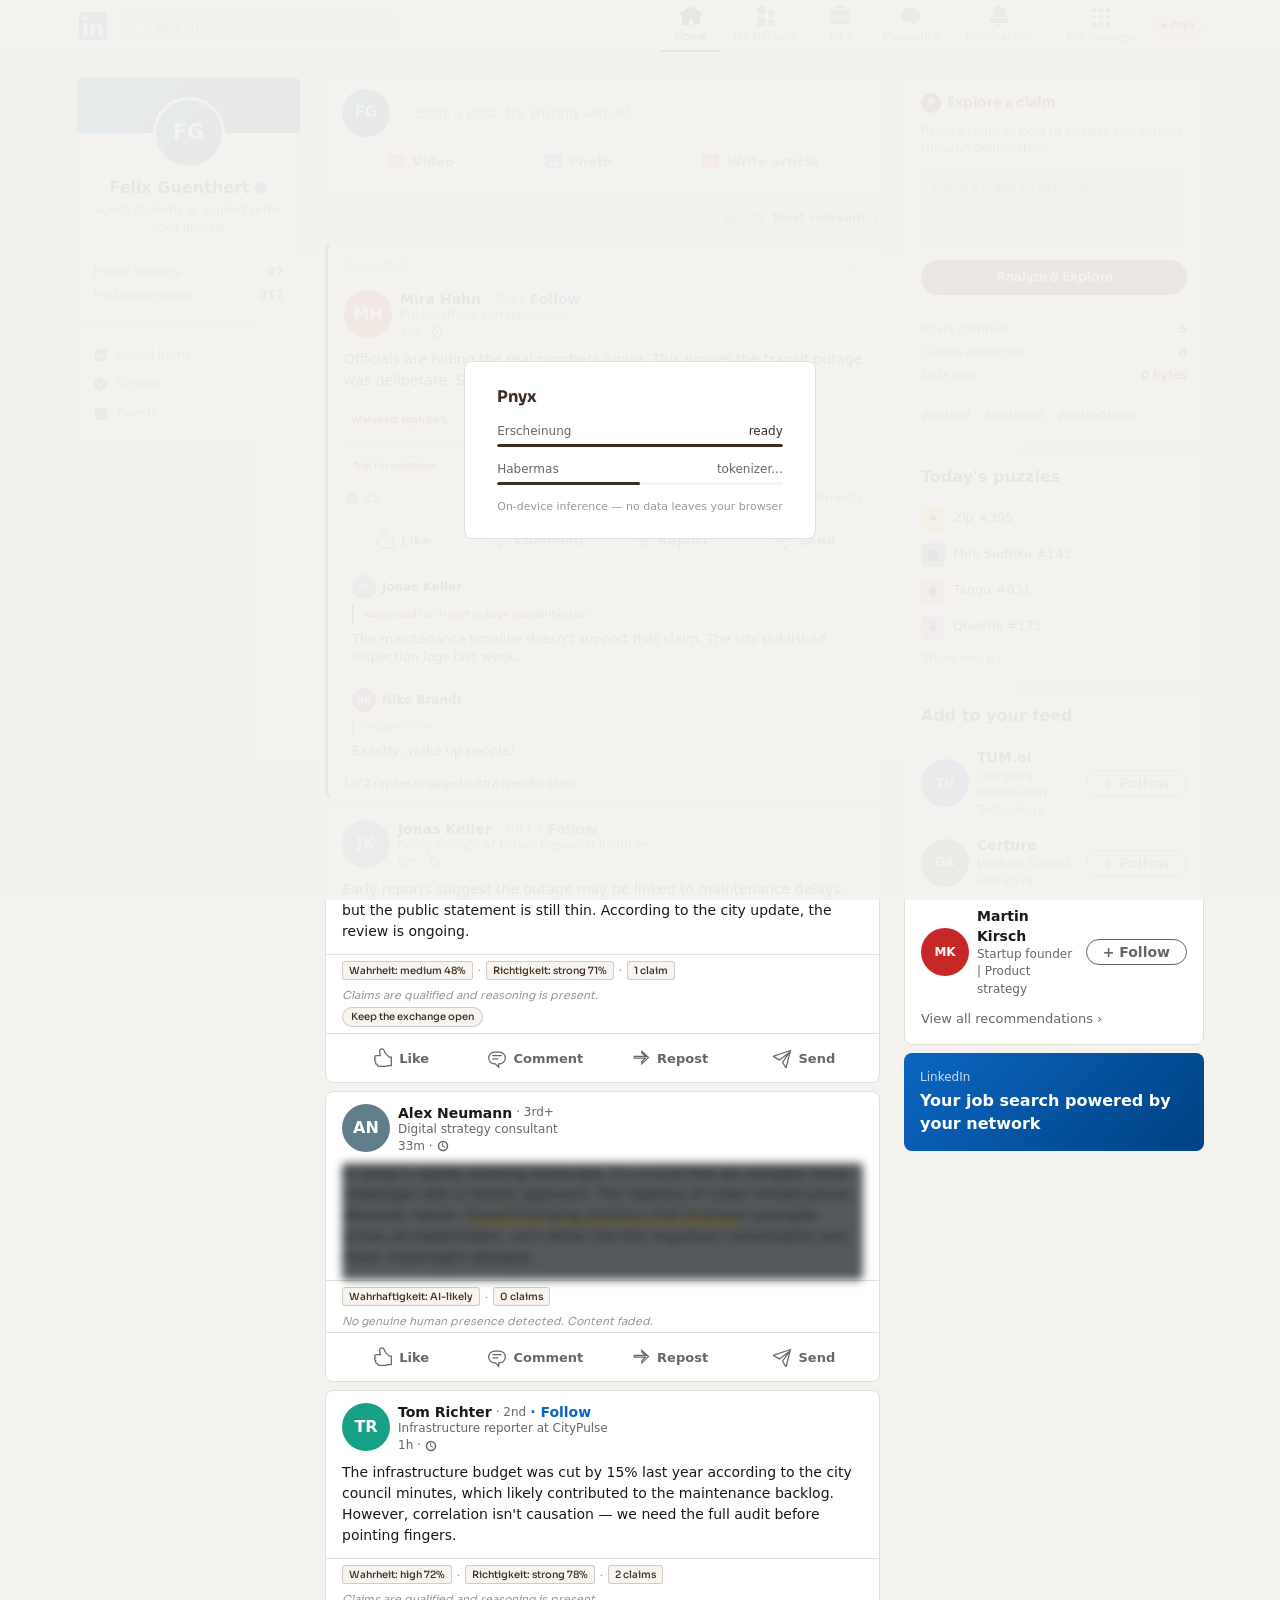
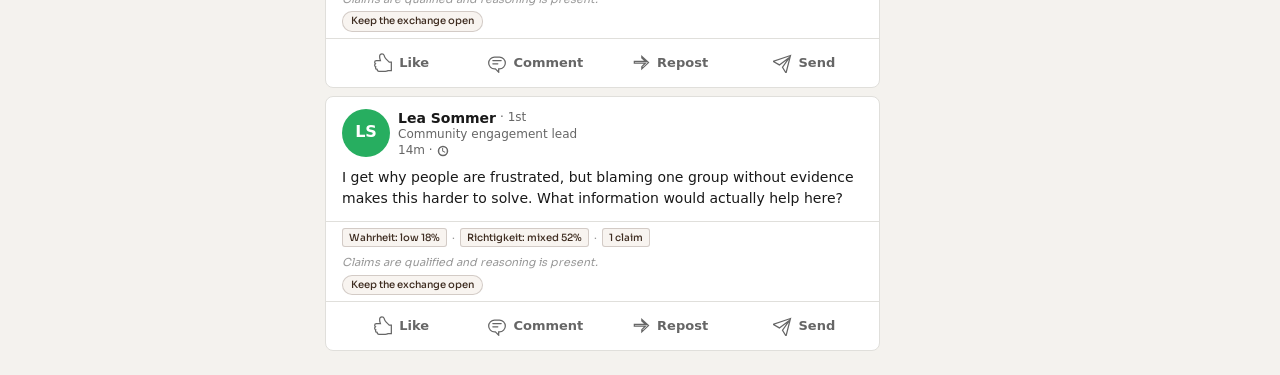
==== pitch/demo.html @ 377ebf53 "On-device listening infrastructure for public discourse Two fine-tuned DeBERTa models (discourse leg" ====
<!DOCTYPE html>
<html lang="en">
<head>
<meta charset="UTF-8">
<meta name="viewport" content="width=device-width, initial-scale=1.0">
<title>Pnyx Demo</title>
<link rel="icon" type="image/svg+xml" href="../favicon.svg">
<link rel="preconnect" href="https://fonts.googleapis.com">
<link href="https://fonts.googleapis.com/css2?family=Sora:wght@400;500;600;700&display=swap" rel="stylesheet">
<style>
  * { box-sizing: border-box; margin: 0; padding: 0; }
  :root {
    /* LinkedIn light mode */
    --li-bg: #F4F2EE;
    --li-surface: #FFFFFF;
    --li-surface-raised: #F5F5F5;
    --li-border: #E0DFDB;
    --li-text: #191919;
    --li-text-secondary: #666666;
    --li-text-tertiary: #999999;
    --li-hover: #F5F5F5;
    --li-blue: #0A66C2;
    --li-blue-bg: #0A66C2;
    --li-green: #44712E;

    /* Pnyx identity */
    --pnyx-primary: #3E2C20;
    --pnyx-primary-deep: #2E1F15;
    --pnyx-primary-mid: #6B5442;
    --pnyx-primary-light: #8B7355;
    --pnyx-surface: #F8F4F0;
    --pnyx-attention: #7C5E10;
    --pnyx-attention-light: #FFFBEB;
    --pnyx-border: rgba(0,0,0,0.08);
    --pnyx-shadow: 0 1px 3px rgba(0,0,0,0.06);

    /* Deliberation */
    --pnyx-stance: #3E2C20;
    --pnyx-stance-light: #F8F4F0;
    --pnyx-stance-border: rgba(62,44,32,0.2);
    --pnyx-concession: #7C5E10;
    --pnyx-concession-light: #FFFBEB;
    --pnyx-concession-border: rgba(124,94,16,0.2);
    --pnyx-escalation: #4A5043;
    --pnyx-escalation-light: #F0F4ED;
    --pnyx-escalation-border: rgba(74,80,67,0.2);
  }

  body {
    font-family: -apple-system, system-ui, BlinkMacSystemFont, 'Segoe UI', Roboto, sans-serif;
    background: var(--li-bg);
    color: var(--li-text);
    min-height: 100vh;
    font-size: 14px;
    line-height: 1.42;
  }

  /* ─── Loading ─── */
  .loading-overlay {
    position: fixed; inset: 0; background: rgba(244,242,238,0.95);
    display: flex; align-items: center; justify-content: center;
    z-index: 2000; transition: opacity 0.5s;
  }
  .loading-overlay.hidden { opacity: 0; pointer-events: none; }
  .loading-box {
    background: var(--li-surface); border: 1px solid var(--li-border);
    border-radius: 8px; padding: 24px 32px; min-width: 320px;
    display: flex; flex-direction: column; gap: 14px;
  }
  .loading-box h2 { font-family: 'Sora', sans-serif; font-size: 1rem; font-weight: 700; color: var(--pnyx-primary); }
  .loading-model { display: flex; flex-direction: column; gap: 4px; }
  .loading-model .label { display: flex; justify-content: space-between; font-size: 12px; color: var(--li-text-secondary); }
  .loading-model .label .status { font-weight: 500; }
  .progress-bar { height: 3px; border-radius: 999px; background: var(--li-surface-raised); overflow: hidden; }
  .progress-bar > span { display: block; height: 100%; border-radius: inherit; background: var(--pnyx-primary); transition: width 0.4s ease; }
  .loading-footer { font-size: 11px; color: var(--li-text-tertiary); text-align: center; }

  /* ─── Nav ─── */
  .li-nav {
    background: var(--li-surface); border-bottom: 1px solid var(--li-border);
    padding: 0 24px; height: 52px;
    display: flex; align-items: center; justify-content: center;
    position: sticky; top: 0; z-index: 100;
  }
  .li-nav-inner {
    width: 100%; max-width: 1128px;
    display: flex; align-items: center; gap: 8px;
  }
  .li-logo { display: flex; align-items: center; text-decoration: none; }
  .li-logo svg { width: 34px; height: 34px; fill: var(--li-blue); }
  .li-search {
    flex: 0 1 280px; height: 34px; border-radius: 4px; border: none;
    background: var(--li-surface-raised); padding: 0 12px 0 36px;
    font: inherit; font-size: 13px; color: var(--li-text);
    background-image: url("data:image/svg+xml,%3Csvg xmlns='http://www.w3.org/2000/svg' width='14' height='14' fill='rgba(255,255,255,0.6)' viewBox='0 0 16 16'%3E%3Cpath d='M11.742 10.344a6.5 6.5 0 10-1.397 1.398h-.001l3.85 3.85a1 1 0 001.415-1.414l-3.85-3.85zm-5.242.156a5 5 0 110-10 5 5 0 010 10z'/%3E%3C/svg%3E");
    background-repeat: no-repeat; background-position: 12px center;
  }
  .li-search::placeholder { color: var(--li-text-secondary); }
  .li-nav-links {
    display: flex; align-items: center; gap: 0; margin-left: auto;
  }
  .li-nav-link {
    display: flex; flex-direction: column; align-items: center; gap: 1px;
    padding: 0 12px; height: 52px; justify-content: center;
    font-size: 11px; color: var(--li-text-secondary);
    text-decoration: none; border-bottom: 2px solid transparent;
    min-width: 60px; transition: color 0.15s;
  }
  .li-nav-link:hover { color: var(--li-text); }
  .li-nav-link.active { color: var(--li-text); border-bottom-color: var(--li-text); }
  .li-nav-link svg { width: 24px; height: 24px; fill: currentColor; }
  .li-nav-sep {
    width: 1px; height: 40px; background: var(--li-border); margin: 0 4px; flex-shrink: 0;
  }
  .li-nav-extra {
    display: flex; flex-direction: column; align-items: center; gap: 1px;
    padding: 0 12px; height: 52px; justify-content: center;
    font-size: 11px; color: var(--li-text-secondary); text-decoration: none;
  }
  .li-nav-badge {
    display: flex; align-items: center; gap: 4px;
    font-family: 'Sora', sans-serif;
    font-size: 10px; font-weight: 600; color: var(--pnyx-primary);
    background: var(--pnyx-surface); padding: 3px 8px; border-radius: 10px;
    margin-left: 4px; border: 1px solid var(--pnyx-stance-border);
  }
  .li-nav-badge .dot { width: 5px; height: 5px; border-radius: 50%; background: var(--pnyx-primary); }

  /* ─── Layout ─── */
  .li-shell {
    width: 100%; max-width: 1128px; margin: 0 auto; padding: 24px 0;
    display: grid; grid-template-columns: 225px minmax(0, 1fr) 300px;
    gap: 24px; align-items: start;
  }

  /* ─── Left sidebar ─── */
  .li-sidebar { position: sticky; top: 76px; display: flex; flex-direction: column; gap: 8px; }
  .li-card {
    background: var(--li-surface); border: 1px solid var(--li-border);
    border-radius: 8px; overflow: hidden;
  }
  .li-profile-card { text-align: center; }
  .li-profile-banner {
    height: 56px;
    background: linear-gradient(135deg, #0a66c2 0%, #004182 100%);
  }
  .li-avatar {
    width: 72px; height: 72px; border-radius: 50%;
    border: 3px solid var(--li-surface); margin: -36px auto 8px;
    display: flex; align-items: center; justify-content: center;
    font-size: 1.3rem; font-weight: 600; color: white;
    background: linear-gradient(135deg, #0a66c2, #004182);
  }
  .li-profile-name {
    font-size: 16px; font-weight: 600; padding: 0 16px;
    display: flex; align-items: center; justify-content: center; gap: 4px;
  }
  .li-profile-title { font-size: 12px; color: var(--li-text-secondary); padding: 2px 16px 12px; }
  .li-profile-stats { padding: 12px 16px; border-top: 1px solid var(--li-border); }
  .li-profile-stat {
    display: flex; justify-content: space-between; padding: 3px 0;
    font-size: 12px; color: var(--li-text-secondary); cursor: pointer;
  }
  .li-profile-stat:hover { color: var(--li-text); }
  .li-profile-stat .val { font-weight: 600; color: var(--li-blue); }
  .li-sidebar-links {
    background: var(--li-surface); border: 1px solid var(--li-border);
    border-radius: 8px; padding: 12px 16px;
  }
  .li-sidebar-link {
    display: flex; align-items: center; gap: 8px;
    padding: 6px 0; font-size: 12px; color: var(--li-text-secondary);
    text-decoration: none; font-weight: 500;
  }
  .li-sidebar-link:hover { color: var(--li-text); }
  .li-sidebar-link svg { width: 16px; height: 16px; fill: currentColor; flex-shrink: 0; }

  /* ─── Feed ─── */
  .li-feed { display: flex; flex-direction: column; gap: 8px; }
  .li-feed-sort {
    display: flex; align-items: center; gap: 8px; padding: 8px 0;
    font-size: 12px; color: var(--li-text-secondary);
  }
  .li-feed-sort::before {
    content: ''; flex: 1; height: 1px; background: var(--li-border);
  }
  .li-feed-sort span { white-space: nowrap; }

  /* Start a post */
  .li-start-post {
    background: var(--li-surface); border: 1px solid var(--li-border);
    border-radius: 8px; padding: 12px 16px;
  }
  .li-start-row { display: flex; align-items: center; gap: 8px; }
  .li-start-avatar {
    width: 48px; height: 48px; border-radius: 50%; flex-shrink: 0;
    display: flex; align-items: center; justify-content: center;
    font-weight: 600; font-size: 0.95rem; color: white;
    background: linear-gradient(135deg, #0a66c2, #004182);
  }
  .li-start-input {
    flex: 1; height: 48px; border-radius: 24px; border: 1px solid var(--li-border);
    padding: 0 16px; font: inherit; font-size: 14px; color: var(--li-text-secondary);
    background: none; cursor: pointer;
  }
  .li-start-input:hover { background: var(--li-hover); }
  .li-start-actions { display: flex; justify-content: space-around; padding-top: 4px; }
  .li-start-action {
    display: flex; align-items: center; gap: 6px; padding: 10px 8px;
    font-size: 13px; font-weight: 600; color: var(--li-text-secondary);
    background: none; border: none; cursor: pointer; border-radius: 4px; font-family: inherit;
  }
  .li-start-action:hover { background: var(--li-hover); }
  .li-start-action svg { width: 20px; height: 20px; }

  /* ─── Post ─── */
  .li-post {
    background: var(--li-surface); border: 1px solid var(--li-border);
    border-radius: 8px; overflow: hidden;
  }
  .li-post[data-risk="high"] { border-left: 3px solid var(--pnyx-primary); }
  .li-post-suggested {
    display: flex; justify-content: space-between; align-items: center;
    padding: 8px 16px 0; font-size: 12px; color: var(--li-text-tertiary);
  }
  .li-post-suggested button {
    background: none; border: none; color: var(--li-text-tertiary);
    cursor: pointer; font-size: 16px; padding: 4px;
  }
  .li-post-body { padding: 12px 16px 0; }
  .li-post-header { display: flex; gap: 8px; margin-bottom: 8px; }
  .li-post-avatar {
    width: 48px; height: 48px; border-radius: 50%; flex-shrink: 0;
    display: flex; align-items: center; justify-content: center;
    font-weight: 600; font-size: 1rem; color: white;
  }
  .li-post-meta { flex: 1; min-width: 0; }
  .li-post-author { font-size: 14px; font-weight: 600; line-height: 1.3; }
  .li-post-author-row { display: flex; align-items: center; gap: 4px; flex-wrap: wrap; }
  .li-post-degree { font-size: 12px; color: var(--li-text-secondary); font-weight: 400; }
  .li-post-follow {
    font-size: 14px; font-weight: 600; color: var(--li-blue);
    background: none; border: none; cursor: pointer; font-family: inherit; padding: 0;
  }
  .li-post-follow:hover { text-decoration: underline; }
  .li-post-headline { font-size: 12px; color: var(--li-text-secondary); line-height: 1.3; white-space: nowrap; overflow: hidden; text-overflow: ellipsis; }
  .li-post-time { font-size: 12px; color: var(--li-text-secondary); display: flex; align-items: center; gap: 4px; }
  .li-post-time svg { fill: currentColor; }
  .li-post-text { font-size: 14px; line-height: 1.5; padding-bottom: 12px; }

  /* Engagement counts */
  .li-engagement {
    display: flex; justify-content: space-between; padding: 8px 16px;
    font-size: 12px; color: var(--li-text-secondary);
  }
  .li-engagement-left { display: flex; align-items: center; gap: 4px; }

  /* Reactions bar */
  .li-post-reactions {
    display: flex; justify-content: space-around; padding: 4px 8px;
    border-top: 1px solid var(--li-border);
  }
  .li-reaction-btn {
    display: flex; align-items: center; gap: 6px;
    padding: 10px 8px; font-size: 13px; color: var(--li-text-secondary);
    font-weight: 600; background: none; border: none;
    cursor: pointer; border-radius: 4px; font-family: inherit;
    flex: 1; justify-content: center;
  }
  .li-reaction-btn:hover { background: var(--li-hover); color: var(--li-text); }
  .li-reaction-btn svg { width: 20px; height: 20px; fill: none; stroke: currentColor; stroke-width: 2; pointer-events: none; }

  /* ─── Pnyx badge row ─── */
  .pnyx-badge-row {
    display: flex; align-items: center; gap: 5px; flex-wrap: wrap;
    padding: 6px 16px; border-top: 1px solid var(--li-border);
    font-size: 11px; color: var(--li-text-secondary); cursor: pointer;
    font-family: 'Sora', sans-serif;
  }
  .pnyx-badge-row:hover { background: var(--li-hover); }
  .pnyx-tag {
    display: inline-flex; align-items: center; gap: 3px;
    padding: 2px 6px; border-radius: 3px;
    font-weight: 500; font-size: 10px; line-height: 1.3;
    background: var(--pnyx-surface); color: var(--pnyx-primary);
    border: 1px solid var(--pnyx-stance-border);
  }
  .pnyx-dot { color: var(--li-text-tertiary); }

  /* Claims expansion */
  .pnyx-claims-expanded {
    display: none; padding: 8px 16px 10px;
    font-size: 12px; color: var(--li-text-secondary); line-height: 1.5;
    border-top: 1px dashed var(--li-border);
    font-family: 'Sora', sans-serif;
  }
  .pnyx-claims-expanded.open { display: block; }
  .pnyx-claims-expanded ul { margin: 4px 0 4px 16px; padding: 0; }
  .pnyx-claims-expanded li { margin-bottom: 4px; }
  .pnyx-claim-risk {
    font-size: 10px; font-weight: 500; padding: 1px 5px;
    border-radius: 3px; margin-left: 4px;
    background: var(--pnyx-surface); color: var(--pnyx-primary);
  }
  .pnyx-explore-link {
    font-size: 10px; color: var(--pnyx-attention);
    text-decoration: none; margin-left: 6px; font-weight: 600; cursor: pointer;
  }
  .pnyx-explore-link:hover { text-decoration: underline; }

  /* Explanation + CTA */
  .pnyx-explain {
    padding: 2px 16px 4px; font-size: 11px; color: var(--li-text-tertiary);
    line-height: 1.3; font-style: italic; font-family: 'Sora', sans-serif;
  }
  .pnyx-cta {
    display: inline-block; margin: 0 16px 6px;
    padding: 2px 8px; border-radius: 10px;
    font-size: 10px; font-weight: 500; font-family: 'Sora', sans-serif;
    background: var(--pnyx-surface); color: var(--pnyx-primary);
    border: 1px solid var(--pnyx-stance-border);
  }

  /* ─── PAUSE overlay ─── */
  .pnyx-pause-overlay {
    background: var(--pnyx-attention-light); padding: 8px 16px 12px;
    border-top: 1px solid var(--li-border);
    animation: pauseSlideDown 200ms ease-out;
    font-family: 'Sora', sans-serif;
  }
  @keyframes pauseSlideDown { from { opacity: 0; transform: translateY(-8px); } to { opacity: 1; transform: translateY(0); } }
  .pnyx-pause-card {
    background: var(--li-surface); border: 1px solid var(--pnyx-concession-border);
    border-radius: 8px; padding: 12px 16px;
  }
  .pnyx-pause-header { font-size: 14px; font-weight: 600; color: var(--pnyx-attention); margin-bottom: 2px; }
  .pnyx-pause-subtitle { font-size: 12px; color: var(--li-text-secondary); margin-bottom: 8px; }
  .pnyx-pause-claims { display: flex; flex-direction: column; gap: 6px; margin-bottom: 10px; }
  .pnyx-pause-claim {
    display: flex; align-items: flex-start; gap: 6px;
    font-size: 13px; color: var(--li-text); cursor: pointer;
    padding: 4px 6px; border-radius: 4px;
  }
  .pnyx-pause-claim:hover { background: var(--li-hover); }
  .pnyx-pause-claim input[type="checkbox"] { margin-top: 3px; accent-color: var(--pnyx-primary); }
  .pnyx-pause-prompt { font-size: 12px; color: var(--li-text-secondary); font-style: italic; margin-bottom: 8px; }
  .pnyx-pause-actions { display: flex; align-items: center; gap: 12px; }
  .pnyx-pause-continue {
    border: none; border-radius: 20px; background: var(--pnyx-attention); color: #000;
    font-family: 'Sora', sans-serif; font-size: 13px; font-weight: 600;
    padding: 6px 16px; cursor: pointer;
  }
  .pnyx-pause-continue:disabled { opacity: 0.4; cursor: not-allowed; }
  .pnyx-pause-continue:not(:disabled):hover { filter: brightness(1.1); }
  .pnyx-pause-skip { font-size: 12px; color: var(--li-text-tertiary); text-decoration: none; cursor: pointer; }

  /* Reply area */
  .pnyx-reply-area {
    background: var(--li-surface); border: 1px solid var(--li-border);
    border-top: none; border-radius: 0 0 8px 8px;
    padding: 10px 16px 12px; margin-top: -8px;
  }
  .pnyx-reply-textarea {
    width: 100%; min-height: 56px; border: 1px solid var(--li-border);
    border-radius: 8px; padding: 8px 10px; font: inherit; font-size: 13px;
    resize: vertical; background: var(--li-surface-raised); color: var(--li-text);
  }
  .pnyx-reply-textarea:focus { outline: 1px solid var(--pnyx-primary); border-color: var(--pnyx-primary); }
  .pnyx-reply-actions { display: flex; align-items: center; gap: 8px; margin-top: 6px; }
  .pnyx-reply-submit {
    border: none; border-radius: 20px; background: var(--li-blue-bg); color: white;
    font: inherit; font-size: 13px; font-weight: 600;
    padding: 5px 14px; cursor: pointer; margin-left: auto;
  }

  /* Reply tags */
  .pnyx-reply-tag {
    display: inline-block; font-size: 10px; color: var(--pnyx-primary);
    background: var(--pnyx-surface); border-left: 2px solid var(--pnyx-primary);
    padding: 2px 8px; margin-bottom: 4px; border-radius: 0 4px 4px 0;
    font-family: 'Sora', sans-serif;
  }
  .pnyx-reply-tag.skipped { border-left-color: var(--li-text-tertiary); color: var(--li-text-tertiary); }

  /* Pre-scripted replies */
  .pnyx-reply { padding: 10px 16px 10px 24px; border-top: 1px solid var(--li-border); }
  .pnyx-reply-header { display: flex; align-items: center; gap: 6px; margin-bottom: 4px; }
  .pnyx-reply-avatar {
    width: 24px; height: 24px; border-radius: 50%;
    display: flex; align-items: center; justify-content: center;
    font-size: 9px; font-weight: 600; color: white;
  }
  .pnyx-reply-author { font-size: 12px; font-weight: 600; }
  .pnyx-reply-text { font-size: 13px; line-height: 1.45; color: var(--li-text); margin-top: 2px; }
  .pnyx-listening-indicator {
    padding: 4px 16px 6px; font-size: 11px;
    color: var(--pnyx-primary); font-weight: 500;
    border-top: 1px dotted var(--li-border);
    font-family: 'Sora', sans-serif;
  }

  /* AI blur (Erscheinung) */
  .li-post.ai-blurred .li-post-text {
    filter: blur(4px); user-select: none; transition: filter 0.3s;
    cursor: pointer; position: relative;
  }
  .li-post.ai-blurred .li-post-text:hover { filter: blur(2px); }
  .li-post.ai-blurred .li-post-text::after {
    content: 'Erscheinung \2014 no human presence detected';
    position: absolute; inset: 0;
    display: flex; align-items: center; justify-content: center;
    font-size: 12px; font-weight: 500; color: var(--pnyx-attention);
    font-family: 'Sora', sans-serif;
    filter: none; background: rgba(29,34,38,0.75);
    border-radius: 4px; cursor: pointer;
  }
  .li-post.ai-revealed .li-post-text { filter: none; cursor: default; }
  .li-post.ai-revealed .li-post-text::after { display: none; }

  /* ─── Right sidebar ─── */
  .li-right { position: sticky; top: 76px; display: flex; flex-direction: column; gap: 8px; }
  .li-right-card {
    background: var(--li-surface); border: 1px solid var(--li-border);
    border-radius: 8px; padding: 12px 16px;
  }
  .li-right-card h3 { font-size: 16px; font-weight: 600; margin-bottom: 12px; }
  .li-puzzle-row {
    display: flex; align-items: center; justify-content: space-between;
    padding: 6px 0; font-size: 13px;
  }
  .li-puzzle-row .name { display: flex; align-items: center; gap: 8px; }
  .li-puzzle-icon { width: 24px; height: 24px; border-radius: 4px; display: flex; align-items: center; justify-content: center; font-size: 14px; }
  .li-puzzle-row .arrow { color: var(--li-text-tertiary); }
  .li-suggestion {
    display: flex; align-items: center; gap: 8px; padding: 8px 0;
    border-top: 1px solid var(--li-border);
  }
  .li-suggestion:first-of-type { border-top: none; }
  .li-suggestion-avatar {
    width: 48px; height: 48px; border-radius: 50%;
    display: flex; align-items: center; justify-content: center;
    font-size: 12px; font-weight: 700; color: white; flex-shrink: 0;
  }
  .li-suggestion-info { flex: 1; min-width: 0; }
  .li-suggestion-name { font-size: 14px; font-weight: 600; }
  .li-suggestion-desc { font-size: 12px; color: var(--li-text-secondary); }
  .li-follow-btn {
    border: 1px solid var(--li-text-secondary); border-radius: 16px;
    padding: 4px 16px; font-size: 14px; font-weight: 600;
    color: var(--li-text-secondary); background: none; cursor: pointer; font-family: inherit;
    white-space: nowrap;
  }
  .li-follow-btn:hover { border-color: var(--li-text); color: var(--li-text); background: var(--li-hover); }
  .li-show-more {
    display: block; font-size: 13px; color: var(--li-text-secondary);
    text-decoration: none; padding: 4px 0; font-weight: 500;
  }
  .li-promo-card {
    background: linear-gradient(135deg, #0a66c2, #004182); color: white;
    border: none; border-radius: 8px; padding: 16px;
  }
  .li-promo-card .sub { font-size: 12px; opacity: 0.8; }
  .li-promo-card .title { font-size: 16px; font-weight: 600; margin-top: 4px; }

  /* Pnyx panel */
  .pnyx-panel {
    background: var(--li-surface); border: 1px solid var(--li-border);
    border-radius: 8px; padding: 16px;
    font-family: 'Sora', sans-serif;
  }
  .pnyx-panel h3 {
    font-size: 14px; font-weight: 700; color: var(--pnyx-primary);
    display: flex; align-items: center; gap: 6px; margin-bottom: 10px;
  }
  .pnyx-panel h3 .pnyx-icon {
    width: 20px; height: 20px; border-radius: 50%;
    background: var(--pnyx-primary); display: flex; align-items: center; justify-content: center;
    font-size: 10px; color: var(--pnyx-surface); font-weight: 800;
  }
  .pnyx-panel .subtitle { font-size: 12px; color: var(--li-text-secondary); line-height: 1.4; margin-bottom: 10px; }
  .pnyx-panel textarea {
    width: 100%; min-height: 80px; resize: vertical;
    border-radius: 8px; border: 1px solid var(--li-border);
    background: var(--li-surface-raised); color: var(--li-text);
    padding: 10px; font: inherit; font-size: 13px; line-height: 1.4;
  }
  .pnyx-panel textarea:focus { outline: 1px solid var(--pnyx-primary); border-color: var(--pnyx-primary); }
  .pnyx-panel button.pnyx-analyze-btn {
    width: 100%; margin-top: 8px;
    border: none; border-radius: 20px;
    background: var(--pnyx-primary); color: white;
    font: inherit; font-size: 13px; font-weight: 600;
    padding: 8px 16px; cursor: pointer;
  }
  .pnyx-panel button.pnyx-analyze-btn:hover { background: var(--pnyx-primary-deep); }
  .pnyx-panel-divider { height: 1px; background: var(--li-border); margin: 12px 0; }
  .pnyx-panel-stats { display: flex; flex-direction: column; gap: 6px; }
  .pnyx-panel-stat {
    display: flex; justify-content: space-between;
    font-size: 12px; color: var(--li-text-secondary);
  }
  .pnyx-panel-stat .val { font-weight: 600; color: var(--pnyx-primary); }
  .pnyx-panel-terms {
    display: flex; flex-wrap: wrap; gap: 4px; margin-top: 8px;
  }
  .pnyx-panel-term {
    font-size: 11px; color: var(--pnyx-primary-mid);
    text-decoration: none; border-bottom: 1px dotted var(--pnyx-primary-mid);
    cursor: pointer;
  }
  .pnyx-panel-term:hover { color: var(--pnyx-primary); }

  /* ─── Explore overlay ─── */
  .explore-overlay {
    position: fixed; inset: 0; background: var(--li-bg);
    z-index: 1500; overflow-y: auto; display: none;
    animation: fadeIn 0.3s ease;
  }
  .explore-overlay.active { display: block; }
  @keyframes fadeIn { from { opacity: 0; } to { opacity: 1; } }
  .explore-header {
    background: var(--li-surface); border-bottom: 1px solid var(--li-border);
    padding: 12px 24px; position: sticky; top: 0; z-index: 101;
  }
  .explore-header-inner { max-width: 700px; margin: 0 auto; display: flex; align-items: center; justify-content: space-between; }
  .explore-logo { font-family: 'Sora', sans-serif; font-size: 18px; font-weight: 700; color: var(--pnyx-primary); }
  .explore-logo-sub { font-weight: 400; color: var(--pnyx-primary-mid); margin-left: 4px; }
  .explore-back {
    background: none; border: 1px solid var(--li-border);
    border-radius: 16px; padding: 6px 16px; font-size: 13px;
    color: var(--li-text-secondary); cursor: pointer; font-family: inherit;
  }
  .explore-back:hover { background: var(--li-hover); }
  .explore-content { max-width: 700px; margin: 24px auto; padding: 0 24px; }
  .explore-opening {
    background: var(--li-surface); border: 1px solid var(--li-border);
    border-radius: 12px; padding: 48px 32px; text-align: center;
  }
  .explore-opening-claim { font-family: 'Sora', sans-serif; font-size: 18px; font-weight: 500; margin-bottom: 8px; line-height: 1.4; }
  .explore-opening-risk {
    display: inline-block; font-size: 11px; font-weight: 500;
    padding: 2px 10px; border-radius: 10px; margin-bottom: 24px;
    background: var(--pnyx-surface); color: var(--pnyx-primary);
    border: 1px solid var(--pnyx-stance-border);
  }
  .explore-opening-desc { font-size: 14px; color: var(--li-text-secondary); margin-bottom: 24px; max-width: 500px; margin-left: auto; margin-right: auto; }
  .explore-begin-btn {
    font-family: 'Sora', sans-serif;
    background: var(--pnyx-primary); color: #FFFFFF; border: none;
    border-radius: 20px; padding: 12px 32px; font-size: 15px;
    font-weight: 600; cursor: pointer;
  }
  .explore-begin-btn:hover { filter: brightness(1.1); }
  .explore-begin-btn:disabled { opacity: 0.5; cursor: not-allowed; }
  .explore-beat {
    background: var(--li-surface); border: 1px solid var(--li-border);
    border-radius: 8px; padding: 24px; margin-bottom: 16px;
    animation: slideUp 0.4s ease;
  }
  @keyframes slideUp { from { opacity: 0; transform: translateY(12px); } to { opacity: 1; transform: translateY(0); } }
  @keyframes dotBounce { 0%, 80%, 100% { transform: scale(0.6); opacity: 0.4; } 40% { transform: scale(1); opacity: 1; } }
  .explore-beat-label {
    font-family: 'Sora', sans-serif;
    font-size: 11px; font-weight: 600; color: var(--li-text-tertiary);
    text-transform: uppercase; letter-spacing: 0.5px; margin-bottom: 8px;
  }
  .explore-beat-situation { font-size: 15px; line-height: 1.6; margin-bottom: 20px; }
  .explore-options { display: flex; flex-direction: column; gap: 10px; }
  .explore-option {
    border: 1px solid var(--li-border); border-radius: 8px;
    padding: 14px 16px; cursor: pointer;
    transition: border-color 0.2s, background 0.2s;
    text-align: left; background: var(--li-surface);
    font-family: inherit; font-size: 14px; line-height: 1.4; color: var(--li-text);
  }
  .explore-option:hover { background: var(--li-hover); }
  .explore-option-type {
    display: inline-block; font-family: 'Sora', sans-serif;
    font-size: 10px; font-weight: 600; text-transform: uppercase;
    letter-spacing: 0.5px; padding: 1px 8px; border-radius: 8px; margin-bottom: 6px;
  }
  .explore-option-text { display: block; }
  .option-stance { border-color: var(--pnyx-stance-border); }
  .option-stance:hover { background: var(--pnyx-stance-light); }
  .option-stance .explore-option-type { background: var(--pnyx-stance-light); color: var(--pnyx-stance); }
  .option-concession { border-color: var(--pnyx-concession-border); }
  .option-concession:hover { background: var(--pnyx-concession-light); }
  .option-concession .explore-option-type { background: var(--pnyx-concession-light); color: var(--pnyx-concession); }
  .option-escalation { border-color: var(--pnyx-escalation-border); }
  .option-escalation:hover { background: var(--pnyx-escalation-light); }
  .option-escalation .explore-option-type { background: var(--pnyx-escalation-light); color: var(--pnyx-escalation); }
  .explore-option.chosen { opacity: 0.7; cursor: default; position: relative; }
  .explore-option.chosen::after { content: 'Chosen'; position: absolute; top: 8px; right: 12px; font-size: 11px; font-weight: 600; color: var(--li-text-secondary); }
  .explore-option.not-chosen { opacity: 0.3; cursor: default; pointer-events: none; }
  .explore-summary {
    background: var(--li-surface); border: 1px solid var(--li-border);
    border-radius: 8px; padding: 32px; animation: slideUp 0.4s ease;
  }
  .explore-summary-title { font-family: 'Sora', sans-serif; font-size: 18px; font-weight: 600; margin-bottom: 20px; }
  .explore-summary-claim { font-size: 15px; font-style: italic; color: var(--li-text-secondary); margin-bottom: 20px; padding: 12px 16px; background: var(--li-hover); border-radius: 6px; }
  .explore-summary-section { margin-bottom: 20px; }
  .explore-summary-section h3 { font-family: 'Sora', sans-serif; font-size: 12px; font-weight: 600; color: var(--li-text-tertiary); text-transform: uppercase; letter-spacing: 0.5px; margin-bottom: 8px; }
  .explore-chain-entry { display: flex; align-items: center; gap: 8px; font-size: 13px; padding: 6px 12px; background: var(--li-hover); border-radius: 6px; margin-bottom: 6px; }
  .explore-chain-badge { font-family: 'Sora', sans-serif; font-size: 10px; font-weight: 600; text-transform: uppercase; padding: 1px 6px; border-radius: 6px; flex-shrink: 0; }
  .badge-stance { background: var(--pnyx-stance-light); color: var(--pnyx-stance); }
  .badge-concession { background: var(--pnyx-concession-light); color: var(--pnyx-concession); }
  .badge-escalation { background: var(--pnyx-escalation-light); color: var(--pnyx-escalation); }

  @media (max-width: 1100px) { .li-shell { grid-template-columns: minmax(0, 1fr) 300px; } .li-sidebar { display: none; } }
  @media (max-width: 768px) { .li-shell { grid-template-columns: 1fr; padding: 12px; } .li-right { position: static; } }
</style>
</head>
<body>

<!-- ═══ LOADING ═══ -->
<div class="loading-overlay" id="loading-overlay">
  <div class="loading-box">
    <h2>Pnyx</h2>
    <div class="loading-model">
      <div class="label"><span>Erscheinung</span><span class="status" id="load-ersch-status">loading</span></div>
      <div class="progress-bar"><span id="load-ersch-bar" style="width:0%"></span></div>
    </div>
    <div class="loading-model">
      <div class="label"><span>Habermas</span><span class="status" id="load-hab-status">loading</span></div>
      <div class="progress-bar"><span id="load-hab-bar" style="width:0%"></span></div>
    </div>
    <div class="loading-footer">On-device inference &mdash; no data leaves your browser</div>
  </div>
</div>

<!-- ═══ NAV ═══ -->
<nav class="li-nav">
  <div class="li-nav-inner">
    <a class="li-logo" href="#"><svg viewBox="0 0 24 24"><path d="M20.5 2h-17A1.5 1.5 0 002 3.5v17A1.5 1.5 0 003.5 22h17a1.5 1.5 0 001.5-1.5v-17A1.5 1.5 0 0020.5 2zM8 19H5v-9h3zM6.5 8.25A1.75 1.75 0 118.3 6.5a1.78 1.78 0 01-1.8 1.75zM19 19h-3v-4.74c0-1.42-.6-1.93-1.38-1.93A1.74 1.74 0 0013 14.19V19h-3v-9h2.9v1.3a3.11 3.11 0 012.7-1.4c1.55 0 3.36.86 3.36 3.66z"/></svg></a>
    <input class="li-search" type="text" placeholder="Search" disabled>
    <div class="li-nav-links">
      <a class="li-nav-link active" href="#"><svg viewBox="0 0 24 24"><path d="M23 9v2h-2v7a3 3 0 01-3 3h-4v-6h-4v6H6a3 3 0 01-3-3v-7H1V9l11-7z"/></svg>Home</a>
      <a class="li-nav-link" href="#"><svg viewBox="0 0 24 24"><path d="M12 16v6H3v-6a3 3 0 013-3h3a3 3 0 013 3zm5.5-3A3.5 3.5 0 1014 9.5a3.5 3.5 0 003.5 3.5zm1 2h-2a2.5 2.5 0 00-2.5 2.5V22h7v-4.5a2.5 2.5 0 00-2.5-2.5zM7.5 2A4.5 4.5 0 1012 6.5 4.49 4.49 0 007.5 2z"/></svg>My Network</a>
      <a class="li-nav-link" href="#"><svg viewBox="0 0 24 24"><path d="M17 6V5a3 3 0 00-3-3h-4a3 3 0 00-3 3v1H2v4a3 3 0 003 3h14a3 3 0 003-3V6zM9 5a1 1 0 011-1h4a1 1 0 011 1v1H9zm10 9a4 4 0 003-1.38V17a3 3 0 01-3 3H5a3 3 0 01-3-3v-4.38A4 4 0 005 14z"/></svg>Jobs</a>
      <a class="li-nav-link" href="#"><svg viewBox="0 0 24 24"><path d="M16 4H8a7 7 0 000 14h4v4l8-8a7 7 0 00-4-10z"/></svg>Messaging</a>
      <a class="li-nav-link" href="#"><svg viewBox="0 0 24 24"><path d="M22 19h-8.28a2 2 0 11-3.44 0H2v-1a4.52 4.52 0 011.17-2.83l1-1.17h15.7l1 1.17A4.42 4.42 0 0122 18zM18.21 7.44A6.27 6.27 0 0012 2a6.27 6.27 0 00-6.21 5.44L5 13h14z"/></svg>Notifications</a>
      <div class="li-nav-sep"></div>
      <a class="li-nav-extra" href="#">
        <svg viewBox="0 0 24 24" width="24" height="24" fill="currentColor" style="width:24px;height:24px"><rect x="3" y="3" width="4" height="4" rx="1"/><rect x="10" y="3" width="4" height="4" rx="1"/><rect x="17" y="3" width="4" height="4" rx="1"/><rect x="3" y="10" width="4" height="4" rx="1"/><rect x="10" y="10" width="4" height="4" rx="1"/><rect x="17" y="10" width="4" height="4" rx="1"/><rect x="3" y="17" width="4" height="4" rx="1"/><rect x="10" y="17" width="4" height="4" rx="1"/><rect x="17" y="17" width="4" height="4" rx="1"/></svg>
        For Business
      </a>
      <div class="li-nav-badge"><span class="dot"></span>Pnyx</div>
    </div>
  </div>
</nav>

<!-- ═══ LAYOUT ═══ -->
<div class="li-shell">

  <!-- Left sidebar -->
  <aside class="li-sidebar">
    <div class="li-card li-profile-card">
      <div class="li-profile-banner"></div>
      <div class="li-avatar">FG</div>
      <div class="li-profile-name">Felix Guenthert <svg width="14" height="14" viewBox="0 0 16 16" fill="var(--li-blue)"><path d="M8 0l2.5 2.5L14 2l-.5 3.5L16 8l-2.5 2.5L14 14l-3.5-.5L8 16l-2.5-2.5L2 14l.5-3.5L0 8l2.5-2.5L2 2l3.5.5z"/><path d="M6.5 10.5l-2-2 1-1L6.5 8.5l3-3 1 1z" fill="#1D2226"/></svg></div>
      <div class="li-profile-title">agent alchemy &amp; applied semi-<br>otics analyst</div>
      <div class="li-profile-stats">
        <div class="li-profile-stat"><span>Profile viewers</span><span class="val">47</span></div>
        <div class="li-profile-stat"><span>Post impressions</span><span class="val">312</span></div>
      </div>
    </div>
    <div class="li-sidebar-links">
      <a class="li-sidebar-link" href="#"><svg viewBox="0 0 24 24"><path d="M19 3H5a2 2 0 00-2 2v14a2 2 0 002 2h14a2 2 0 002-2V5a2 2 0 00-2-2zm-7 14l-5-5 1.41-1.41L12 14.17l6.59-6.59L20 9l-8 8z"/></svg>Saved items</a>
      <a class="li-sidebar-link" href="#"><svg viewBox="0 0 24 24"><path d="M12 2C6.48 2 2 6.48 2 12s4.48 10 10 10 10-4.48 10-10S17.52 2 12 2zm-2 15l-5-5 1.41-1.41L10 14.17l7.59-7.59L19 8l-9 9z"/></svg>Groups</a>
      <a class="li-sidebar-link" href="#"><svg viewBox="0 0 24 24"><path d="M19 4h-1V3a1 1 0 00-2 0v1H8V3a1 1 0 00-2 0v1H5a2 2 0 00-2 2v14a2 2 0 002 2h14a2 2 0 002-2V6a2 2 0 00-2-2z"/></svg>Events</a>
    </div>
  </aside>

  <!-- Feed -->
  <main class="li-feed" id="feed">

    <div class="li-start-post">
      <div class="li-start-row">
        <div class="li-start-avatar">FG</div>
        <input class="li-start-input" type="text" placeholder="Start a post, try writing with AI" disabled>
      </div>
      <div class="li-start-actions">
        <button class="li-start-action"><svg viewBox="0 0 24 24" fill="#E7A33E"><path d="M19 4H5a3 3 0 00-3 3v10a3 3 0 003 3h14a3 3 0 003-3V7a3 3 0 00-3-3zm-9 12V8l6 4z"/></svg>Video</button>
        <button class="li-start-action"><svg viewBox="0 0 24 24" fill="#378FE9"><path d="M19 4H5a3 3 0 00-3 3v10a3 3 0 003 3h14a3 3 0 003-3V7a3 3 0 00-3-3zM5 18l3.5-4.5 2.5 3 3.5-4.5L19 18H5z"/><circle cx="8" cy="10" r="2"/></svg>Photo</button>
        <button class="li-start-action"><svg viewBox="0 0 24 24" fill="#E06847"><path d="M19 4H5a3 3 0 00-3 3v10a3 3 0 003 3h14a3 3 0 003-3V7a3 3 0 00-3-3zM7 8h10v2H7zm0 4h7v2H7z"/></svg>Write article</button>
      </div>
    </div>

    <div class="li-feed-sort"><span>Sort by: <strong>Most relevant</strong> &darr;</span></div>

    <!-- POST 1 -->
    <article class="li-post" data-risk="high" id="post-1">
      <div class="li-post-suggested"><span>Suggested</span><button>&times;</button></div>
      <div class="li-post-body">
        <div class="li-post-header">
          <div class="li-post-avatar" style="background:#c0392b">MH</div>
          <div class="li-post-meta">
            <div class="li-post-author"><span class="li-post-author-row">Mira Hahn <span class="li-post-degree">&middot; 2nd</span> <button class="li-post-follow">&middot; Follow</button></span></div>
            <div class="li-post-headline">Public affairs correspondent</div>
            <div class="li-post-time">2m &middot; <svg width="12" height="12" viewBox="0 0 16 16"><path d="M8 1a7 7 0 107 7 7 7 0 00-7-7zM3 8a5 5 0 1110 0A5 5 0 013 8zm5.15-4h-1.3v4.3l3.73 2.15.65-1.1L8.15 7.5z" fill="currentColor"/></svg></div>
          </div>
        </div>
        <p class="li-post-text">Officials are hiding the real numbers again. This proves the transit outage was deliberate. Share before the post disappears.</p>
      </div>

      <div class="pnyx-badge-row" id="badges-1">
        <span class="pnyx-tag">Wahrheit: high 84%</span>
        <span class="pnyx-dot">&middot;</span>
        <span class="pnyx-tag">Richtigkeit: weak 22%</span>
        <span class="pnyx-dot">&middot;</span>
        <span class="pnyx-tag">2 claims</span>
      </div>
      <div class="pnyx-explain">Validity claims violated: unsupported truth claim without justification.</div>
      <span class="pnyx-cta">Ask for evidence</span>
      <div class="pnyx-claims-expanded" id="claims-1">
        Claims detected:
        <ul>
          <li>"Officials are hiding the real numbers" <span class="pnyx-claim-risk">unsupported</span> <a class="pnyx-explore-link explore-trigger" data-claim="Officials are hiding the real numbers">Explore</a></li>
          <li>"The transit outage was deliberate" <span class="pnyx-claim-risk">unsupported</span> <a class="pnyx-explore-link explore-trigger" data-claim="The transit outage was deliberate">Explore</a></li>
        </ul>
        Argument structure: assertion without evidence
      </div>

      <div id="pause-container-1"></div>

      <div class="li-engagement">
        <span class="li-engagement-left"><svg width="16" height="16" viewBox="0 0 24 24" fill="#378FE9"><circle cx="12" cy="12" r="10"/><path d="M8 14s1.5 2 4 2 4-2 4-2" fill="none" stroke="white" stroke-width="1.5"/><circle cx="9" cy="10" r="1.5" fill="white"/><circle cx="15" cy="10" r="1.5" fill="white"/></svg> 23</span>
        <span>2 comments</span>
      </div>
      <div class="li-post-reactions">
        <button class="li-reaction-btn"><svg viewBox="0 0 24 24"><path d="M19.46 11l-3.91-3.91a7 7 0 01-1.69-2.74l-.49-1.47A2.76 2.76 0 0010.76 1 2.75 2.75 0 008 3.74v1.12a9.19 9.19 0 00.46 2.85L8.89 9H4.12A2.12 2.12 0 002 11.12a2.16 2.16 0 00.92 1.76A2.11 2.11 0 002 14.62a2.14 2.14 0 001.28 2 2 2 0 00-.28 1 2.12 2.12 0 002 2.12v.14A2.12 2.12 0 007.12 22h7.49a8.08 8.08 0 003.58-.84l.31-.16H22V11z" fill="none" stroke="currentColor" stroke-width="1.5"/></svg>Like</button>
        <button class="li-reaction-btn" id="comment-btn-1" onclick="handleCommentClick(event)"><svg viewBox="0 0 24 24"><path d="M7 9h10M7 13h6" stroke="currentColor" stroke-width="1.5" stroke-linecap="round"/><path d="M2 12c0 3.87 3.13 7 7 7h1l4 4v-4h1c3.87 0 7-3.13 7-7s-3.13-7-7-7H9c-3.87 0-7 3.13-7 7z" fill="none" stroke="currentColor" stroke-width="1.5"/></svg>Comment</button>
        <button class="li-reaction-btn"><svg viewBox="0 0 24 24"><path d="M13 4v2l4.39 4H4v2h13.39L13 16.39V19l8-7.5z" fill="none" stroke="currentColor" stroke-width="1.5"/></svg>Repost</button>
        <button class="li-reaction-btn"><svg viewBox="0 0 24 24"><path d="M21 3L0 10l7.66 4.26L20 5l-8.58 12.08L15.64 24z" fill="none" stroke="currentColor" stroke-width="1.5"/></svg>Send</button>
      </div>

      <div id="reply-area-1"></div>
      <div class="pnyx-replies-section" id="replies-1">
        <div class="pnyx-reply">
          <div class="pnyx-reply-header"><div class="pnyx-reply-avatar" style="background:#2980b9">JK</div><div class="pnyx-reply-author">Jonas Keller</div></div>
          <div class="pnyx-reply-tag">responded to: "transit outage was deliberate"</div>
          <div class="pnyx-reply-text">The maintenance timeline doesn't support that claim. The city published inspection logs last week.</div>
        </div>
        <div class="pnyx-reply">
          <div class="pnyx-reply-header"><div class="pnyx-reply-avatar" style="background:#8e44ad">NB</div><div class="pnyx-reply-author">Niko Brandt</div></div>
          <div class="pnyx-reply-tag skipped">skipped claims</div>
          <div class="pnyx-reply-text">Exactly, wake up people!</div>
        </div>
        <div class="pnyx-listening-indicator">1 of 2 replies engaged with a specific claim</div>
      </div>
    </article>

    <!-- POST 2 -->
    <article class="li-post" id="post-2">
      <div class="li-post-body">
        <div class="li-post-header">
          <div class="li-post-avatar" style="background:#2980b9">JK</div>
          <div class="li-post-meta">
            <div class="li-post-author"><span class="li-post-author-row">Jonas Keller <span class="li-post-degree">&middot; 3rd+</span> <button class="li-post-follow">&middot; Follow</button></span></div>
            <div class="li-post-headline">Policy analyst at Urban Research Institute</div>
            <div class="li-post-time">8m &middot; <svg width="12" height="12" viewBox="0 0 16 16"><path d="M8 1a7 7 0 107 7 7 7 0 00-7-7zM3 8a5 5 0 1110 0A5 5 0 013 8zm5.15-4h-1.3v4.3l3.73 2.15.65-1.1L8.15 7.5z" fill="currentColor"/></svg></div>
          </div>
        </div>
        <p class="li-post-text">Early reports suggest the outage may be linked to maintenance delays, but the public statement is still thin. According to the city update, the review is ongoing.</p>
      </div>
      <div class="pnyx-badge-row">
        <span class="pnyx-tag">Wahrheit: medium 48%</span><span class="pnyx-dot">&middot;</span>
        <span class="pnyx-tag">Richtigkeit: strong 71%</span><span class="pnyx-dot">&middot;</span>
        <span class="pnyx-tag">1 claim</span>
      </div>
      <div class="pnyx-explain">Claims are qualified and reasoning is present.</div>
      <span class="pnyx-cta">Keep the exchange open</span>
      <div class="pnyx-claims-expanded" id="claims-2">
        Claims detected:
        <ul><li>"The outage may be linked to maintenance delays" <span class="pnyx-claim-risk">unverified</span> <a class="pnyx-explore-link explore-trigger" data-claim="The outage may be linked to maintenance delays">Explore</a></li></ul>
        Argument structure: partial reasoning with qualification
      </div>
      <div class="li-post-reactions">
        <button class="li-reaction-btn"><svg viewBox="0 0 24 24"><path d="M19.46 11l-3.91-3.91a7 7 0 01-1.69-2.74l-.49-1.47A2.76 2.76 0 0010.76 1 2.75 2.75 0 008 3.74v1.12a9.19 9.19 0 00.46 2.85L8.89 9H4.12A2.12 2.12 0 002 11.12a2.16 2.16 0 00.92 1.76A2.11 2.11 0 002 14.62a2.14 2.14 0 001.28 2 2 2 0 00-.28 1 2.12 2.12 0 002 2.12v.14A2.12 2.12 0 007.12 22h7.49a8.08 8.08 0 003.58-.84l.31-.16H22V11z" fill="none" stroke="currentColor" stroke-width="1.5"/></svg>Like</button>
        <button class="li-reaction-btn"><svg viewBox="0 0 24 24"><path d="M7 9h10M7 13h6" stroke="currentColor" stroke-width="1.5" stroke-linecap="round"/><path d="M2 12c0 3.87 3.13 7 7 7h1l4 4v-4h1c3.87 0 7-3.13 7-7s-3.13-7-7-7H9c-3.87 0-7 3.13-7 7z" fill="none" stroke="currentColor" stroke-width="1.5"/></svg>Comment</button>
        <button class="li-reaction-btn"><svg viewBox="0 0 24 24"><path d="M13 4v2l4.39 4H4v2h13.39L13 16.39V19l8-7.5z" fill="none" stroke="currentColor" stroke-width="1.5"/></svg>Repost</button>
        <button class="li-reaction-btn"><svg viewBox="0 0 24 24"><path d="M21 3L0 10l7.66 4.26L20 5l-8.58 12.08L15.64 24z" fill="none" stroke="currentColor" stroke-width="1.5"/></svg>Send</button>
      </div>
    </article>

    <!-- POST 3: Erscheinung blur -->
    <article class="li-post ai-blurred" id="post-3">
      <div class="li-post-body">
        <div class="li-post-header">
          <div class="li-post-avatar" style="background:#607d8b">AN</div>
          <div class="li-post-meta">
            <div class="li-post-author"><span class="li-post-author-row">Alex Neumann <span class="li-post-degree">&middot; 3rd+</span></span></div>
            <div class="li-post-headline">Digital strategy consultant</div>
            <div class="li-post-time">33m &middot; <svg width="12" height="12" viewBox="0 0 16 16"><path d="M8 1a7 7 0 107 7 7 7 0 00-7-7zM3 8a5 5 0 1110 0A5 5 0 013 8zm5.15-4h-1.3v4.3l3.73 2.15.65-1.1L8.15 7.5z" fill="currentColor"/></svg></div>
          </div>
        </div>
        <p class="li-post-text">In today's rapidly evolving landscape, it's crucial that we navigate these challenges with a holistic approach. The tapestry of urban infrastructure demands robust, forward-thinking solutions that leverage synergies across all stakeholders. Let's delve into this important conversation and foster meaningful dialogue.</p>
      </div>
      <div class="pnyx-badge-row">
        <span class="pnyx-tag">Wahrhaftigkeit: AI-likely</span><span class="pnyx-dot">&middot;</span>
        <span class="pnyx-tag">0 claims</span>
      </div>
      <div class="pnyx-explain">No genuine human presence detected. Content faded.</div>
      <div class="li-post-reactions">
        <button class="li-reaction-btn"><svg viewBox="0 0 24 24"><path d="M19.46 11l-3.91-3.91a7 7 0 01-1.69-2.74l-.49-1.47A2.76 2.76 0 0010.76 1 2.75 2.75 0 008 3.74v1.12a9.19 9.19 0 00.46 2.85L8.89 9H4.12A2.12 2.12 0 002 11.12a2.16 2.16 0 00.92 1.76A2.11 2.11 0 002 14.62a2.14 2.14 0 001.28 2 2 2 0 00-.28 1 2.12 2.12 0 002 2.12v.14A2.12 2.12 0 007.12 22h7.49a8.08 8.08 0 003.58-.84l.31-.16H22V11z" fill="none" stroke="currentColor" stroke-width="1.5"/></svg>Like</button>
        <button class="li-reaction-btn"><svg viewBox="0 0 24 24"><path d="M7 9h10M7 13h6" stroke="currentColor" stroke-width="1.5" stroke-linecap="round"/><path d="M2 12c0 3.87 3.13 7 7 7h1l4 4v-4h1c3.87 0 7-3.13 7-7s-3.13-7-7-7H9c-3.87 0-7 3.13-7 7z" fill="none" stroke="currentColor" stroke-width="1.5"/></svg>Comment</button>
        <button class="li-reaction-btn"><svg viewBox="0 0 24 24"><path d="M13 4v2l4.39 4H4v2h13.39L13 16.39V19l8-7.5z" fill="none" stroke="currentColor" stroke-width="1.5"/></svg>Repost</button>
        <button class="li-reaction-btn"><svg viewBox="0 0 24 24"><path d="M21 3L0 10l7.66 4.26L20 5l-8.58 12.08L15.64 24z" fill="none" stroke="currentColor" stroke-width="1.5"/></svg>Send</button>
      </div>
    </article>

    <!-- POST 4: Explore trigger -->
    <article class="li-post" id="post-4">
      <div class="li-post-body">
        <div class="li-post-header">
          <div class="li-post-avatar" style="background:#16a085">TR</div>
          <div class="li-post-meta">
            <div class="li-post-author"><span class="li-post-author-row">Tom Richter <span class="li-post-degree">&middot; 2nd</span> <button class="li-post-follow">&middot; Follow</button></span></div>
            <div class="li-post-headline">Infrastructure reporter at CityPulse</div>
            <div class="li-post-time">1h &middot; <svg width="12" height="12" viewBox="0 0 16 16"><path d="M8 1a7 7 0 107 7 7 7 0 00-7-7zM3 8a5 5 0 1110 0A5 5 0 013 8zm5.15-4h-1.3v4.3l3.73 2.15.65-1.1L8.15 7.5z" fill="currentColor"/></svg></div>
          </div>
        </div>
        <p class="li-post-text">The infrastructure budget was cut by 15% last year according to the city council minutes, which likely contributed to the maintenance backlog. However, correlation isn't causation &mdash; we need the full audit before pointing fingers.</p>
      </div>
      <div class="pnyx-badge-row">
        <span class="pnyx-tag">Wahrheit: high 72%</span><span class="pnyx-dot">&middot;</span>
        <span class="pnyx-tag">Richtigkeit: strong 78%</span><span class="pnyx-dot">&middot;</span>
        <span class="pnyx-tag">2 claims</span>
      </div>
      <div class="pnyx-explain">Claims are qualified and reasoning is present.</div>
      <span class="pnyx-cta">Keep the exchange open</span>
      <div class="pnyx-claims-expanded" id="claims-4">
        Claims detected:
        <ul>
          <li>"The infrastructure budget was cut by 15% last year" <span class="pnyx-claim-risk">unverified</span> <a class="pnyx-explore-link explore-trigger" data-claim="The infrastructure budget was cut by 15% last year">Explore</a></li>
          <li>"Budget cuts likely contributed to the maintenance backlog" <span class="pnyx-claim-risk">unverified</span> <a class="pnyx-explore-link explore-trigger" data-claim="Budget cuts likely contributed to the maintenance backlog">Explore</a></li>
        </ul>
        Argument structure: structured argument with qualification
      </div>
      <div class="li-post-reactions">
        <button class="li-reaction-btn"><svg viewBox="0 0 24 24"><path d="M19.46 11l-3.91-3.91a7 7 0 01-1.69-2.74l-.49-1.47A2.76 2.76 0 0010.76 1 2.75 2.75 0 008 3.74v1.12a9.19 9.19 0 00.46 2.85L8.89 9H4.12A2.12 2.12 0 002 11.12a2.16 2.16 0 00.92 1.76A2.11 2.11 0 002 14.62a2.14 2.14 0 001.28 2 2 2 0 00-.28 1 2.12 2.12 0 002 2.12v.14A2.12 2.12 0 007.12 22h7.49a8.08 8.08 0 003.58-.84l.31-.16H22V11z" fill="none" stroke="currentColor" stroke-width="1.5"/></svg>Like</button>
        <button class="li-reaction-btn"><svg viewBox="0 0 24 24"><path d="M7 9h10M7 13h6" stroke="currentColor" stroke-width="1.5" stroke-linecap="round"/><path d="M2 12c0 3.87 3.13 7 7 7h1l4 4v-4h1c3.87 0 7-3.13 7-7s-3.13-7-7-7H9c-3.87 0-7 3.13-7 7z" fill="none" stroke="currentColor" stroke-width="1.5"/></svg>Comment</button>
        <button class="li-reaction-btn"><svg viewBox="0 0 24 24"><path d="M13 4v2l4.39 4H4v2h13.39L13 16.39V19l8-7.5z" fill="none" stroke="currentColor" stroke-width="1.5"/></svg>Repost</button>
        <button class="li-reaction-btn"><svg viewBox="0 0 24 24"><path d="M21 3L0 10l7.66 4.26L20 5l-8.58 12.08L15.64 24z" fill="none" stroke="currentColor" stroke-width="1.5"/></svg>Send</button>
      </div>
    </article>

    <!-- POST 5 -->
    <article class="li-post" id="post-5">
      <div class="li-post-body">
        <div class="li-post-header">
          <div class="li-post-avatar" style="background:#27ae60">LS</div>
          <div class="li-post-meta">
            <div class="li-post-author"><span class="li-post-author-row">Lea Sommer <span class="li-post-degree">&middot; 1st</span></span></div>
            <div class="li-post-headline">Community engagement lead</div>
            <div class="li-post-time">14m &middot; <svg width="12" height="12" viewBox="0 0 16 16"><path d="M8 1a7 7 0 107 7 7 7 0 00-7-7zM3 8a5 5 0 1110 0A5 5 0 013 8zm5.15-4h-1.3v4.3l3.73 2.15.65-1.1L8.15 7.5z" fill="currentColor"/></svg></div>
          </div>
        </div>
        <p class="li-post-text">I get why people are frustrated, but blaming one group without evidence makes this harder to solve. What information would actually help here?</p>
      </div>
      <div class="pnyx-badge-row">
        <span class="pnyx-tag">Wahrheit: low 18%</span><span class="pnyx-dot">&middot;</span>
        <span class="pnyx-tag">Richtigkeit: mixed 52%</span><span class="pnyx-dot">&middot;</span>
        <span class="pnyx-tag">1 claim</span>
      </div>
      <div class="pnyx-explain">Claims are qualified and reasoning is present.</div>
      <span class="pnyx-cta">Keep the exchange open</span>
      <div class="pnyx-claims-expanded" id="claims-5">
        Claims detected:
        <ul><li>"Blaming one group without evidence makes this harder to solve" <span class="pnyx-claim-risk">grounded</span> <a class="pnyx-explore-link explore-trigger" data-claim="Blaming one group without evidence makes this harder to solve">Explore</a></li></ul>
        Argument structure: partial reasoning
      </div>
      <div class="li-post-reactions">
        <button class="li-reaction-btn"><svg viewBox="0 0 24 24"><path d="M19.46 11l-3.91-3.91a7 7 0 01-1.69-2.74l-.49-1.47A2.76 2.76 0 0010.76 1 2.75 2.75 0 008 3.74v1.12a9.19 9.19 0 00.46 2.85L8.89 9H4.12A2.12 2.12 0 002 11.12a2.16 2.16 0 00.92 1.76A2.11 2.11 0 002 14.62a2.14 2.14 0 001.28 2 2 2 0 00-.28 1 2.12 2.12 0 002 2.12v.14A2.12 2.12 0 007.12 22h7.49a8.08 8.08 0 003.58-.84l.31-.16H22V11z" fill="none" stroke="currentColor" stroke-width="1.5"/></svg>Like</button>
        <button class="li-reaction-btn"><svg viewBox="0 0 24 24"><path d="M7 9h10M7 13h6" stroke="currentColor" stroke-width="1.5" stroke-linecap="round"/><path d="M2 12c0 3.87 3.13 7 7 7h1l4 4v-4h1c3.87 0 7-3.13 7-7s-3.13-7-7-7H9c-3.87 0-7 3.13-7 7z" fill="none" stroke="currentColor" stroke-width="1.5"/></svg>Comment</button>
        <button class="li-reaction-btn"><svg viewBox="0 0 24 24"><path d="M13 4v2l4.39 4H4v2h13.39L13 16.39V19l8-7.5z" fill="none" stroke="currentColor" stroke-width="1.5"/></svg>Repost</button>
        <button class="li-reaction-btn"><svg viewBox="0 0 24 24"><path d="M21 3L0 10l7.66 4.26L20 5l-8.58 12.08L15.64 24z" fill="none" stroke="currentColor" stroke-width="1.5"/></svg>Send</button>
      </div>
    </article>
  </main>

  <!-- Right sidebar -->
  <aside class="li-right">
    <div class="pnyx-panel">
      <h3><span class="pnyx-icon">P</span> Explore a claim</h3>
      <p class="subtitle">Paste a claim or post to analyze and explore through deliberation.</p>
      <textarea id="pnyx-panel-input" placeholder="Paste a claim to explore..."></textarea>
      <button class="pnyx-analyze-btn" id="pnyx-panel-analyze">Analyze &amp; Explore</button>
      <div class="pnyx-panel-divider"></div>
      <div class="pnyx-panel-stats">
        <div class="pnyx-panel-stat"><span>Posts scanned</span><span class="val">5</span></div>
        <div class="pnyx-panel-stat"><span>Claims extracted</span><span class="val">8</span></div>
        <div class="pnyx-panel-stat"><span>Data sent</span><span class="val">0 bytes</span></div>
      </div>
      <div class="pnyx-panel-divider"></div>
      <div class="pnyx-panel-terms">
        <a class="pnyx-panel-term" data-term="wahrheit">Wahrheit</a> &middot;
        <a class="pnyx-panel-term" data-term="richtigkeit">Richtigkeit</a> &middot;
        <a class="pnyx-panel-term" data-term="wahrhaftigkeit">Wahrhaftigkeit</a>
      </div>
    </div>
    <div class="li-right-card">
      <h3>Today's puzzles</h3>
      <div class="li-puzzle-row"><span class="name"><span class="li-puzzle-icon" style="background:#E8D44D">&#9899;</span>Zip #305</span><span class="arrow">&rsaquo;</span></div>
      <div class="li-puzzle-row"><span class="name"><span class="li-puzzle-icon" style="background:#5B9BD5">&#9632;</span>Mini Sudoku #143</span><span class="arrow">&rsaquo;</span></div>
      <div class="li-puzzle-row"><span class="name"><span class="li-puzzle-icon" style="background:#F4845F">&#9670;</span>Tango #031</span><span class="arrow">&rsaquo;</span></div>
      <div class="li-puzzle-row"><span class="name"><span class="li-puzzle-icon" style="background:#C292E0">&#9819;</span>Queens #171</span><span class="arrow">&rsaquo;</span></div>
      <a class="li-show-more" href="#">Show more &rsaquo;</a>
    </div>
    <div class="li-right-card">
      <h3>Add to your feed</h3>
      <div class="li-suggestion">
        <div class="li-suggestion-avatar" style="background:#0a66c2">TU</div>
        <div class="li-suggestion-info"><div class="li-suggestion-name">TUM.ai</div><div class="li-suggestion-desc">Company &middot; Information Technology</div></div>
        <button class="li-follow-btn">+ Follow</button>
      </div>
      <div class="li-suggestion">
        <div class="li-suggestion-avatar" style="background:#2e7d32">GA</div>
        <div class="li-suggestion-info"><div class="li-suggestion-name">Certure</div><div class="li-suggestion-desc">Venture Capital and Priva...</div></div>
        <button class="li-follow-btn">+ Follow</button>
      </div>
      <div class="li-suggestion">
        <div class="li-suggestion-avatar" style="background:#c62828">MK</div>
        <div class="li-suggestion-info"><div class="li-suggestion-name">Martin Kirsch</div><div class="li-suggestion-desc">Startup founder | Product strategy</div></div>
        <button class="li-follow-btn">+ Follow</button>
      </div>
      <a class="li-show-more" href="#">View all recommendations &rsaquo;</a>
    </div>
    <div class="li-promo-card">
      <div class="sub">LinkedIn</div>
      <div class="title">Your job search powered by your network</div>
    </div>
  </aside>
</div>

<!-- ═══ EXPLORE OVERLAY ═══ -->
<div class="explore-overlay" id="explore-overlay">
  <header class="explore-header">
    <div class="explore-header-inner">
      <h1 class="explore-logo">Pnyx <span class="explore-logo-sub">Explore</span></h1>
      <button class="explore-back" id="explore-back">Back to feed</button>
    </div>
  </header>
  <div class="explore-content" id="explore-content"></div>
</div>

<script>
try {
// ═══ LOADING ═══
(function() {
  const eBar = document.getElementById('load-ersch-bar'), eSt = document.getElementById('load-ersch-status');
  const hBar = document.getElementById('load-hab-bar'), hSt = document.getElementById('load-hab-status');
  const ov = document.getElementById('loading-overlay');
  const s = [
    { t:300, fn:()=>{ eBar.style.width='30%'; eSt.textContent='loading...'; }},
    { t:700, fn:()=>{ hBar.style.width='20%'; hSt.textContent='loading...'; }},
    { t:1100, fn:()=>{ eBar.style.width='60%'; eSt.textContent='tokenizer...'; }},
    { t:1400, fn:()=>{ hBar.style.width='50%'; hSt.textContent='tokenizer...'; }},
    { t:1800, fn:()=>{ eBar.style.width='100%'; eSt.textContent='ready'; eSt.style.color='var(--pnyx-primary)'; }},
    { t:2200, fn:()=>{ hBar.style.width='100%'; hSt.textContent='ready'; hSt.style.color='var(--pnyx-primary)'; }},
    { t:2800, fn:()=>{ ov.classList.add('hidden'); setTimeout(()=>ov.remove(),500); }},
  ];
  s.forEach(x => setTimeout(x.fn, x.t));
})();

// ═══ BADGE ROW: toggle claims ═══
document.querySelectorAll('.pnyx-badge-row').forEach(row => {
  row.addEventListener('click', () => {
    const post = row.closest('.li-post');
    if (!post) return;
    const exp = post.querySelector('.pnyx-claims-expanded');
    if (exp) exp.classList.toggle('open');
  });
});

// ═══ ERSCHEINUNG: click to reveal ═══
document.querySelectorAll('.ai-blurred .li-post-text').forEach(el => {
  el.addEventListener('click', () => el.closest('.li-post').classList.replace('ai-blurred', 'ai-revealed'));
});

// ═══ TERM TOOLTIPS ═══
const TERMS = {
  wahrheit: { title: 'Wahrheit (Truth)', text: 'Every speech act implicitly claims to say something true. Our model detects when posts make strong factual claims without grounding.', source: 'Habermas, TCA (1981)' },
  richtigkeit: { title: 'Richtigkeit (Rightness)', text: 'Rational discourse requires justification \u2014 reasons, evidence, logical structure. Our model measures argument quality.', source: 'Habermas, TCA (1981)' },
  wahrhaftigkeit: { title: 'Wahrhaftigkeit (Sincerity)', text: 'Is the speaker genuine? AI-generated text simulates speech without a speaker behind it. Our Erscheinung model detects this absence.', source: 'Arendt, The Human Condition (1958)' },
};
document.addEventListener('click', (e) => {
  const tag = e.target.closest('.pnyx-tag');
  if (!tag) return;
  e.stopPropagation();
  const text = tag.textContent.toLowerCase();
  let key = null;
  if (text.includes('wahrheit') && !text.includes('wahrhaftigkeit')) key = 'wahrheit';
  else if (text.includes('richtigkeit')) key = 'richtigkeit';
  else if (text.includes('wahrhaftigkeit')) key = 'wahrhaftigkeit';
  if (!key) return;
  document.querySelectorAll('.pnyx-term-tooltip').forEach(t => t.remove());
  const term = TERMS[key];
  const tt = document.createElement('div');
  tt.className = 'pnyx-term-tooltip';
  tt.innerHTML = `<strong style="color:var(--pnyx-primary)">${term.title}</strong><br>${term.text}<div style="font-size:10px;color:var(--li-text-tertiary);margin-top:4px;font-style:italic">${term.source}</div>`;
  tt.style.cssText = 'position:absolute;z-index:200;background:var(--li-surface);border:1px solid var(--li-border);border-radius:8px;padding:12px;font-size:12px;line-height:1.5;max-width:340px;box-shadow:0 4px 16px rgba(0,0,0,0.3);font-family:Sora,sans-serif;top:100%;left:0;margin-top:4px';
  const row = tag.closest('.pnyx-badge-row');
  if (row) { row.style.position = 'relative'; row.appendChild(tt); }
  setTimeout(() => document.addEventListener('click', function h() { tt.remove(); document.removeEventListener('click', h); }, { once: true }), 10);
});

// ═══ PAUSE ═══
let pauseShown = false;

window.handleCommentClick = function(e) {
  e.stopPropagation();
  const repliesS = document.getElementById('replies-1');
  const pauseC = document.getElementById('pause-container-1');
  const replyA = document.getElementById('reply-area-1');
  if (repliesS) repliesS.style.display = 'block';
  if (pauseShown) return;
  pauseShown = true;
  pauseC.innerHTML = `<div class="pnyx-pause-overlay"><div class="pnyx-pause-card">
    <div class="pnyx-pause-header">Before you reply</div>
    <div class="pnyx-pause-subtitle">Which claim are you responding to?</div>
    <div class="pnyx-pause-claims">
      <label class="pnyx-pause-claim"><input type="checkbox" name="claim" value="0"> "Officials are hiding the real numbers"</label>
      <label class="pnyx-pause-claim"><input type="checkbox" name="claim" value="1"> "The transit outage was deliberate"</label>
    </div>
    <div class="pnyx-pause-prompt">Selecting a claim helps your reply engage with what was actually said.</div>
    <div class="pnyx-pause-actions"><button class="pnyx-pause-continue" id="pause-continue" disabled>Continue</button><a class="pnyx-pause-skip" id="pause-skip">Skip</a></div>
  </div></div>`;
  const cbs = pauseC.querySelectorAll('input[type="checkbox"]');
  const cont = document.getElementById('pause-continue');
  cbs.forEach(cb => cb.addEventListener('change', () => { cont.disabled = !Array.from(cbs).some(c => c.checked); }));
  cont.addEventListener('click', () => {
    const txt = Array.from(cbs).filter(c=>c.checked)[0]?.parentElement.textContent.trim() || '';
    pauseC.innerHTML = '';
    replyA.innerHTML = `<div class="pnyx-reply-area"><textarea class="pnyx-reply-textarea" placeholder="Write a reply..."></textarea><div class="pnyx-reply-actions"><div class="pnyx-reply-tag">responding to: ${txt}</div><button class="pnyx-reply-submit">Post</button></div></div>`;
    replyA.querySelector('textarea').focus();
  });
  document.getElementById('pause-skip').addEventListener('click', (e) => {
    e.preventDefault(); pauseC.innerHTML = '';
    replyA.innerHTML = `<div class="pnyx-reply-area"><textarea class="pnyx-reply-textarea" placeholder="Write a reply..."></textarea><div class="pnyx-reply-actions"><div class="pnyx-reply-tag skipped">skipped claims</div><button class="pnyx-reply-submit">Post</button></div></div>`;
    replyA.querySelector('textarea').focus();
  });
  pauseC.scrollIntoView({ behavior: 'smooth', block: 'center' });
};

// ═══ EXPLORE (pre-generated with Opus, ChosenPath pregeneration pattern) ═══
const MAX_BEATS = 3;
const es = { claim:'', beats:[], positionChain:[], currentBeat:0 };

function escapeHtml(s){ const d=document.createElement('div'); d.textContent=s; return d.innerHTML; }

// Pre-generated deliberation rounds for all demo claims
const PREGENS = {
"Officials are hiding the real numbers": [
  { resolution:"", situation:"This claim asserts concealment as fact, but it actually raises two distinct questions. First, a truth question: are the numbers actually different from what was published? Second, and this is where it gets interesting, a normative question: what counts as 'hiding'? Delayed publication, selective framing, and outright fabrication are very different acts, but this claim flattens them into one accusation. You're being asked to accept all three simultaneously.", options:[
    {type:"stance",text:"The distinction between delay and concealment matters, but the pattern matters more. When officials consistently release numbers late, after the news cycle moves on, the effect is the same as hiding them.",preview:"Patterns reveal intent"},
    {type:"concession",text:"Calling it 'hiding' presumes intent I can't prove. The numbers may be delayed for legitimate reasons - verification, legal review, interdepartmental coordination. My frustration with opacity doesn't make it conspiracy.",preview:"Frustration isn't evidence"},
    {type:"escalation",text:"Whether they're hiding numbers or not is almost beside the point. The real issue is that the public has no independent mechanism to verify government data in real time. We're debating their honesty because we have no alternative to trust.",preview:"The system requires trust it hasn't earned"}
  ]},
  { resolution:"Your previous choice committed you to a position on institutional transparency - but it sidestepped whose transparency you're actually demanding.", situation:"Consider who is centered in this claim. 'Officials are hiding' positions the public as passive recipients of information that authorities choose to release or withhold. But the public is not one thing. Transit riders who depend on the system daily have different information needs than journalists, opposition politicians, or infrastructure investors. When you demand transparency, you're implicitly choosing whose need to know takes priority. The commuter wants to know if the train is safe tomorrow. The journalist wants accountability. The opposition wants leverage. These are not the same demand.", options:[
    {type:"stance",text:"The commuter's need is primary. Infrastructure transparency should be measured by whether the people who physically depend on the system have enough information to make safety decisions.",preview:"Prioritize those at risk"},
    {type:"concession",text:"I have to admit that 'transparency' without specifying for whom is an empty demand. Different stakeholders need different information at different times, and pretending otherwise lets me avoid the harder question of institutional design.",preview:"Transparency is not one thing"},
    {type:"escalation",text:"The fact that we're debating who deserves which information reveals something deeper: public infrastructure operates with a fundamentally paternalistic information architecture. The question isn't who should know - it's why anyone is in a position to decide that.",preview:"Information control is the real infrastructure"}
  ]},
  { resolution:"You've now taken a position on both evidence and perspective - but the tension between them reveals what this claim is really about.", situation:"Here's what your deliberation has surfaced: the claim 'officials are hiding the real numbers' is not really about numbers at all. It's about the relationship between a public and its institutions. Every position you've taken circles the same core: when institutions control information about shared infrastructure, the public is structurally positioned as a supplicant - asking for what should already be theirs. The anger in the original claim isn't irrational. It's the sound of someone who knows they're dependent on an institution that doesn't have to answer to them. The question is what you do with that recognition.", options:[
    {type:"stance",text:"This means mandatory real-time data publication for all publicly funded infrastructure. Not transparency reports. Not FOIA requests. Default openness, with the burden of justification on any redaction.",preview:"Default open, justify every closure"},
    {type:"concession",text:"Mandatory openness sounds right in principle, but I have to reckon with the fact that raw data without context can be more misleading than curated disclosure. The answer might be institutional redesign - independent verification bodies - rather than just more data.",preview:"More data isn't always more clarity"},
    {type:"escalation",text:"If the public must depend on institutions that structurally resist accountability, then the project isn't better transparency. It's building parallel infrastructure for public knowledge that doesn't depend on institutional permission at all.",preview:"Build outside the institution"}
  ]}
],
"The transit outage was deliberate": [
  { resolution:"", situation:"'Deliberate' is doing enormous work in this sentence. It could mean someone decided to cause an outage, or it could mean someone decided that preventing an outage wasn't worth the cost. These are morally very different claims, but they feel the same to someone stranded at a platform. The question is whether you're making an accusation of sabotage or an accusation of negligence - and whether the distinction matters to you.", options:[
    {type:"stance",text:"The distinction between sabotage and negligence collapses when the outcome was foreseeable. If maintenance was deferred knowing failures would result, the outage was chosen, even if no one flipped a switch.",preview:"Foreseen consequences are chosen"},
    {type:"concession",text:"I'm drawn to the word 'deliberate' because it assigns blame cleanly, but I don't actually have evidence of intent. What I have is an outcome and a suspicion. The honest move is to demand an investigation, not declare a verdict.",preview:"Suspicion isn't a verdict"},
    {type:"escalation",text:"Asking whether it was deliberate already accepts the framing that individual intent is what matters. But transit systems fail because of budget structures, political incentives, and institutional decay - none of which require a villain.",preview:"Systems fail without villains"}
  ]},
  { resolution:"Your choice revealed whether you locate responsibility in persons or in structures - but both framings avoid a harder question.", situation:"Whoever is responsible, the people most affected by the outage - low-income commuters without cars, shift workers who can't be late, elderly riders with no alternatives - had no voice in the decisions that led to it. They weren't consulted on the maintenance budget. They weren't warned about the risk. They experienced the consequence of someone else's cost-benefit analysis. The question of 'deliberate or not' is being debated by people with options, about people without them.", options:[
    {type:"stance",text:"This is exactly why 'deliberate' matters. When the affected population has no voice in the decision, any choice that foreseeably harms them is an exercise of power over them, whether or not it's called a policy.",preview:"Powerlessness makes intent irrelevant"},
    {type:"concession",text:"I've been arguing about blame when I should be arguing about inclusion. The real failure isn't the outage itself - it's that the people who bear the cost of infrastructure decisions are excluded from making them.",preview:"Exclusion is the deeper failure"},
    {type:"escalation",text:"If transit-dependent populations are structurally excluded from decisions that affect them, then the system isn't failing - it's working as designed. 'Deliberate' might be the wrong word for the outage, but it's the right word for the exclusion.",preview:"The exclusion is deliberate"}
  ]},
  { resolution:"You've traced the claim from intent to structure to power - and arrived at the tension underneath.", situation:"Your deliberation has surfaced something the original claim couldn't: the word 'deliberate' is a cry for agency in a system that offers none. Whether the outage was planned, neglected into existence, or structurally inevitable, the experience of the person stranded on the platform is the same - they are subject to a decision they didn't make and can't contest. The real question isn't whether someone chose to cause the outage. It's whether anyone is in a position to be held responsible when the system's design distributes accountability so thinly that no one is.", options:[
    {type:"stance",text:"Diffused accountability is itself a choice. Someone designed the governance structure that makes it impossible to point a finger. That design is where 'deliberate' belongs.",preview:"Accountability diffusion is a design choice"},
    {type:"concession",text:"I want someone to be responsible, but I have to accept that complex infrastructure genuinely distributes causation across hundreds of actors and decades of decisions. My desire for a clear villain may be incompatible with how systems actually fail.",preview:"Complexity resists clean blame"},
    {type:"escalation",text:"If no one can be held responsible for the foreseeable consequences of institutional decisions, then representative governance has failed for this domain. The question becomes whether transit should be governed differently - by the riders themselves.",preview:"Governance by those who depend on it"}
  ]}
],
"The infrastructure budget was cut by 15% last year": [
  { resolution:"", situation:"This claim presents a number - 15% - as though it speaks for itself. But a budget cut is not a single fact; it's a relationship between a political decision and its material consequences. The 15% tells you what was removed. It tells you nothing about what was left, what was deferred, or who decided that this particular 15% was expendable. You're being given a number where you need a story.", options:[
    {type:"stance",text:"The number does speak for itself when the system was already underfunded. Cutting 15% from adequate funding is austerity. Cutting 15% from a maintenance backlog is acceleration toward failure.",preview:"Context makes the number damning"},
    {type:"concession",text:"I'm treating the 15% as self-evidently bad, but I don't actually know the baseline. If the previous budget included wasteful line items or if efficiency gains offset the cut, the number alone doesn't prove harm.",preview:"The baseline matters more than the cut"},
    {type:"escalation",text:"The fact that a 15% budget cut can happen to critical infrastructure without public debate reveals that infrastructure spending is treated as discretionary. The number isn't the scandal - the governance category is.",preview:"Infrastructure is misclassified as discretionary"}
  ]},
  { resolution:"Your position on the number revealed what you think infrastructure budgets are actually for - maintenance of what exists, or a political resource to be allocated.", situation:"There's a perspective this debate consistently ignores: the workers. Maintenance crews, engineers, inspectors - they saw the consequences of the cut before anyone else. They filed reports, flagged risks, and watched their warnings disappear into bureaucratic layers. The 15% wasn't abstract to them. It meant deferred repairs they'd be blamed for when the system failed. When we debate whether the cut 'caused' the outage, we erase the people who were telling anyone who'd listen that it would.", options:[
    {type:"stance",text:"The workers' warnings are evidence. If institutional records show that maintenance staff flagged risks after the cut, the causal chain isn't speculative - it's documented. The debate should center those reports.",preview:"Workers' warnings are the evidence"},
    {type:"concession",text:"I want to center the workers, but I should be honest: frontline staff always want more resources, and not every warning predicts a real failure. Taking their perspective as authoritative risks conflating operational frustration with structural analysis.",preview:"Not every warning predicts failure"},
    {type:"escalation",text:"The fact that worker warnings were filed and ignored tells you the budget cut wasn't just a resource decision - it was an epistemological one. The institution decided that the knowledge of the people closest to the infrastructure didn't count.",preview:"Whose knowledge counts is a power question"}
  ]},
  { resolution:"You've moved from the number to the people to the institution's relationship with its own knowledge - and the fundamental tension is now visible.", situation:"Here's what your deliberation has revealed: a 15% budget cut is never just fiscal. It's a statement about what matters. Every budget is a moral document - it declares what an institution values enough to fund and what it's willing to let degrade. The debate about whether 15% 'caused' the outage is a debate about causation. But the decision to cut was a debate about values, and that debate happened without the public, without the workers, and without any obligation to justify the trade-off. The number is the trace of a decision. The question is whether the decision process itself was legitimate.", options:[
    {type:"stance",text:"It wasn't legitimate. A 15% cut to public infrastructure without public deliberation, risk assessment, or worker consultation fails every standard of democratic accountability.",preview:"No deliberation, no legitimacy"},
    {type:"concession",text:"Demanding full public deliberation for every budget line is impractical, and I have to acknowledge that. But infrastructure crosses a threshold - when failure means physical harm to people who depend on it, the bar for justification should be higher than a council vote.",preview:"Infrastructure needs a higher bar"},
    {type:"escalation",text:"If budgets are moral documents, then budget-setting should be a public, participatory process for any spending category where failure harms people who have no alternative. The 15% isn't the problem. The process that made it possible without consent is.",preview:"Budgets need democratic consent"}
  ]}
],
"The outage may be linked to maintenance delays": [
  { resolution:"", situation:"This is one of the more honest claims in the feed - it qualifies itself with 'may be linked.' But that qualification creates its own problem. In public discourse, hedged language often functions as a way to make an accusation while maintaining deniability. The speaker gets credit for being careful while still planting the connection. Are you reading this as genuine epistemic humility, or as a rhetorical strategy?", options:[
    {type:"stance",text:"The hedge is appropriate. Causal claims about complex systems should be qualified until evidence is in. This is what responsible public speech looks like, and we should reward it rather than treating it as weakness.",preview:"Hedging is intellectual honesty"},
    {type:"concession",text:"I want to reward the hedge, but I notice that 'may be linked' still centers one explanation while appearing neutral. A truly open statement would present multiple possible causes equally, not lead with the politically convenient one.",preview:"Even hedges can frame"},
    {type:"escalation",text:"The deeper issue is that public discourse has no grammar for genuine uncertainty. You either assert or you hedge, and both are read as strategic moves. The problem isn't this speaker's phrasing - it's that we've lost the ability to say 'I don't know yet' and be believed.",preview:"We can't speak uncertainty anymore"}
  ]},
  { resolution:"Your reading of the hedge revealed your assumptions about what public speech is for - truth-seeking or persuasion.", situation:"Consider the institutional position of this speaker: a policy analyst at a research institute. Their credibility depends on being careful, but their relevance depends on being timely. The hedge 'may be linked' lets them enter the conversation before the evidence is complete. This isn't dishonesty - it's the structural pressure of a discourse environment that punishes both premature certainty and patient silence. If you wait for the full audit, the narrative is already set. If you speak now, you're speculating. The analyst is trapped.", options:[
    {type:"stance",text:"The trap is real, and the analyst is navigating it well. The alternative - silence until certainty - means ceding the narrative to people with no such scruples. Qualified speech in real time is the best available option.",preview:"Qualified speech beats strategic silence"},
    {type:"concession",text:"But by entering early with a hedged claim, the analyst is still shaping the narrative before evidence supports it. The 'may' will be forgotten; the 'linked to maintenance delays' will stick. Good intentions don't prevent framing effects.",preview:"Intentions don't prevent framing"},
    {type:"escalation",text:"The real question is why we accept a discourse environment where this trap exists at all. If the news cycle forces experts to choose between irrelevance and premature claims, the structure of public attention is itself a threat to truth.",preview:"Attention economy versus truth"}
  ]},
  { resolution:"You've traced the hedge from language to institution to the structure of public attention itself.", situation:"Your deliberation has arrived at something uncomfortable: the most epistemically honest claim in the feed is also the most vulnerable. 'May be linked' invites the conspiratorial thinker to say 'they won't even commit to it' and the partisan to say 'see, even the experts agree.' The hedged claim is appropriated by everyone and owned by no one. What this reveals is that the quality of a claim - its honesty, its qualification, its care - does not determine how it functions in public discourse. Good claims and bad claims are processed by the same attention economy, and the careful ones lose.", options:[
    {type:"stance",text:"Then the project is building infrastructure that makes careful claims visible as careful. Not just content moderation - structural markers that distinguish qualification from assertion, evidence from speculation.",preview:"Make epistemic quality visible"},
    {type:"concession",text:"But making quality visible assumes people value quality, and the evidence for that is thin. The attention economy rewards intensity, not care. The infrastructure I want might exist and still not matter.",preview:"Visibility doesn't guarantee uptake"},
    {type:"escalation",text:"If good-faith speech is structurally disadvantaged in the current information environment, then the environment is a threat to democratic deliberation. The question isn't how to hedge better - it's how to rebuild the conditions under which honesty is viable.",preview:"Rebuild conditions for honest speech"}
  ]}
],
"Budget cuts likely contributed to the maintenance backlog": [
  { resolution:"", situation:"'Likely contributed' is a causal claim wrapped in probabilistic language. It sounds measured, but it's doing something specific: it positions budget cuts as the primary explanatory variable while acknowledging that other factors exist. The word 'contributed' lets you agree without specifying how much. 10%? 80%? The claim's persuasive power comes precisely from leaving this open.", options:[
    {type:"stance",text:"In systems with documented underfunding, contribution claims don't need precise percentages. When you cut the budget for road repair and the roads deteriorate, the causal link isn't speculative - it's mechanical.",preview:"Some causes are mechanical"},
    {type:"concession",text:"I find 'contributed' compelling because it confirms my prior about austerity, but I should ask: what else contributed? Contractor mismanagement, demand growth, material cost inflation, engineering failures? By centering the budget cut, I may be satisfying a political reflex rather than understanding the system.",preview:"Am I confirming my own bias?"},
    {type:"escalation",text:"The appeal of 'budget cuts caused it' is that it identifies a reversible decision. If we just restore funding, the problem goes away. But what if the maintenance backlog reflects something that more money can't fix - institutional capacity that was lost, expertise that left, organizational knowledge that degraded?",preview:"What if money can't fix it?"}
  ]},
  { resolution:"Your choice revealed whether you think infrastructure problems are fundamentally about resources or about institutions.", situation:"Notice who is making this claim: an infrastructure reporter. Their professional identity is built on the premise that infrastructure decisions matter and that someone should be covering them. The 'budget cuts contributed' narrative serves their beat - it makes infrastructure legible as a political story. But there's a class of infrastructure failure that doesn't make good copy: gradual organizational decay, knowledge loss through retirement, the slow erosion of institutional competence. These don't have a villain or a decision point. They're not stories. Is the reporter's framing accurate, or is it shaped by what makes a publishable article?", options:[
    {type:"stance",text:"The reporter's framing is valid even if it's partial. Budget cuts are documented, datable, attributable decisions. Institutional decay is real but diffuse. Journalism needs entry points, and fiscal decisions are legitimate ones.",preview:"Fiscal decisions are valid entry points"},
    {type:"concession",text:"I should take seriously that the reporter's professional incentive aligns with a narrative of identifiable culprits. The story that gets published shapes the public's causal model of failure, and if systemic decay is unreportable, it becomes invisible.",preview:"Unreportable causes become invisible"},
    {type:"escalation",text:"If journalism can only narrate infrastructure failure through discrete decisions, then the public understanding of infrastructure is permanently distorted. The most dangerous forms of decay - the ones without a dateable decision to blame - are the ones we'll never see coming.",preview:"We can only see failures with villains"}
  ]},
  { resolution:"You've moved from the claim to the claimant to the structure of public knowledge itself - and the tension is now clear.", situation:"Here is what your deliberation has uncovered: 'budget cuts likely contributed to the maintenance backlog' may be true, but its truth is not why it circulates. It circulates because it's the kind of causal claim our information environment can process - simple, attributable, reversible. The forms of infrastructure failure that don't fit this template - slow institutional erosion, knowledge loss, organizational entropy - don't get claimed at all. They have no spokesperson. Your deliberation has been about one claim, but the harder question is about all the claims that were never made because no one's professional interest aligns with making them.", options:[
    {type:"stance",text:"This means the public needs epistemic infrastructure - not just reporters, but institutions whose job is to surface the causes that don't make good stories. Auditors, inspectors, ombudsmen with public communication mandates.",preview:"Build epistemic infrastructure"},
    {type:"concession",text:"I'm drawn to institution-building, but I should acknowledge that adding more institutions to monitor institutions has its own failure mode. The audit bodies themselves can become captured, underfunded, or irrelevant. There may be no institutional fix for institutional decay.",preview:"Institutions can't always fix institutions"},
    {type:"escalation",text:"If the causes that matter most are the ones that can't be narrated, then democratic accountability for infrastructure is partially an illusion. We hold people responsible for the failures we can see and name, while the deeper ones proceed unchecked.",preview:"Accountability only reaches visible failures"}
  ]}
],
"Blaming one group without evidence makes this harder to solve": [
  { resolution:"", situation:"This claim frames itself as a call for rationality: stop blaming, start solving. But embedded in it is an assumption worth examining - that blame and problem-solving are opposites. In many political contexts, assigning responsibility is a necessary step toward solving the problem. If the transit authority's decisions caused the outage, identifying that isn't 'blame' - it's diagnosis. The question is whether this speaker is defending due process or defending the accused.", options:[
    {type:"stance",text:"Blame without evidence is legitimately harmful - it poisons the deliberative environment and makes the accused defensive rather than transparent. This speaker is right that premature attribution undermines the investigation, not advances it.",preview:"Premature blame undermines investigation"},
    {type:"concession",text:"I'm sympathetic to the call for evidence, but I notice it functions as a silencing move. 'Don't blame without proof' can mean 'don't ask uncomfortable questions until the institution has time to manage the narrative.' Demanding evidence before allowing accusation protects the powerful.",preview:"Evidence demands can protect power"},
    {type:"escalation",text:"The framing of 'blame vs. solve' is itself a political position. It treats accountability as an obstacle to solutions, when in fact accountability is often the only mechanism that creates the pressure for solutions. People with power rarely solve problems voluntarily.",preview:"Accountability creates pressure to solve"}
  ]},
  { resolution:"Your choice revealed whether you see accountability as a tool for solutions or as a distraction from them.", situation:"Consider the speaker's position: 'community engagement lead.' Their professional role is to facilitate dialogue, which means maintaining relationships with all parties. 'Don't blame without evidence' is also 'don't make my job harder.' This isn't dishonest - it's situated. But it means the call for evidence-based deliberation comes from someone whose professional interest is in keeping the conversation civil, not necessarily in reaching the truth. Civility and truth are sometimes aligned, but when they diverge, whose interest does this speaker serve?", options:[
    {type:"stance",text:"The speaker's situated interest doesn't invalidate the argument. 'Don't blame without evidence' is a sound epistemic principle regardless of who benefits from it. Rejecting it because the speaker has a professional interest in civility is an ad hominem move.",preview:"The principle stands regardless of motive"},
    {type:"concession",text:"I should take seriously that calls for civility systematically advantage the status quo. In any dispute, the party with more power benefits from procedural delay. If I insist on evidence before accountability, I'm choosing a process that favors whoever controls the evidence.",preview:"Process favors who controls evidence"},
    {type:"escalation",text:"The deeper question is whether 'community engagement' as a professional practice is compatible with genuine accountability. If your job is maintaining relationships, you cannot simultaneously be the person who names institutional failure. The role itself is conflicted.",preview:"Engagement and accountability conflict"}
  ]},
  { resolution:"You've traced the claim from principle to position to the structural tension between dialogue and accountability.", situation:"Your deliberation has surfaced a genuine democratic dilemma: the conditions for productive dialogue (patience, evidence, civility) are also the conditions under which institutional power is most comfortable. The conditions for accountability (urgency, naming, disruption) are also the conditions under which dialogue breaks down. There is no position that resolves this. You can prioritize process and risk protecting the powerful, or prioritize accountability and risk mob dynamics. The original claim - 'blaming without evidence makes it harder to solve' - is true. But so is its opposite: refusing to blame until you have evidence makes it harder to hold anyone responsible. The question is which risk you're willing to live with.", options:[
    {type:"stance",text:"I'd rather risk premature accountability than comfortable impunity. Institutions have lawyers, PR teams, and time. The public has attention spans. If the balance of power is this asymmetric, erring toward accountability is the democratic choice.",preview:"Err toward accountability"},
    {type:"concession",text:"Both risks are real and I can't eliminate either. The honest answer is that different situations call for different defaults - and what I actually need is better judgment about when to prioritize process and when to prioritize urgency, not a universal rule.",preview:"Context determines the default"},
    {type:"escalation",text:"The fact that democracy requires both dialogue and disruption, and that these are structurally opposed, means democratic practice is permanently unstable. There is no institutional design that resolves this. It has to be renegotiated in every case, which is what Mouffe meant by agonism.",preview:"Democracy is permanent negotiation"}
  ]}
]
};

const eOv=document.getElementById('explore-overlay'), eCt=document.getElementById('explore-content');

function showOpening(){
  eCt.innerHTML=`<div class="explore-opening"><div class="explore-opening-claim">"${escapeHtml(es.claim)}"</div><div class="explore-opening-risk">unverified claim</div><div class="explore-opening-desc">Three rounds of structured deliberation. Three moves each round: stance, concession, escalation. No move is ranked above another.</div><button class="explore-begin-btn" id="explore-begin">Begin deliberation</button></div>`;
  document.getElementById('explore-begin').addEventListener('click',()=>{
    es.beats=[]; es.positionChain=[]; es.currentBeat=0;
    const pregen = PREGENS[es.claim];
    if (pregen) { es.beats[0]=pregen[0]; showBeat(0); }
  });
}

function showBeat(i){ const beat=es.beats[i]; const el=document.createElement('div'); el.className='explore-beat';
  el.innerHTML=`<div class="explore-beat-label">Round ${i+1} of ${MAX_BEATS}</div>${i>0&&beat.resolution?`<div style="font-size:14px;color:var(--pnyx-primary);font-style:italic;margin-bottom:12px;padding:8px 12px;background:var(--pnyx-stance-light);border-left:3px solid var(--pnyx-primary);border-radius:0 4px 4px 0">${escapeHtml(beat.resolution)}</div>`:''}<div class="explore-beat-situation">${escapeHtml(beat.situation)}</div><div class="explore-options">${beat.options.map((o,j)=>`<button class="explore-option option-${o.type}" data-i="${j}" data-t="${o.type}"><span class="explore-option-type">${o.type}</span><span class="explore-option-text">${escapeHtml(o.text)}</span>${o.preview?`<span style="display:block;font-size:12px;color:var(--li-text-tertiary);margin-top:4px">${escapeHtml(o.preview)}</span>`:''}</button>`).join('')}</div>`;
  if(i===0) eCt.innerHTML=''; eCt.appendChild(el); el.scrollIntoView({behavior:'smooth',block:'center'});
  el.querySelectorAll('.explore-option').forEach(btn=>{ btn.addEventListener('click',()=>{
    const ci=parseInt(btn.dataset.i), ct=btn.dataset.t; es.positionChain.push({beat:i+1,type:ct,text:beat.options[ci].text});
    el.querySelectorAll('.explore-option').forEach((o,j)=>{ o.classList.add(j===ci?'chosen':'not-chosen'); o.style.pointerEvents='none'; });
    if(i+1>=MAX_BEATS){ showSummary(); return; }
    // Instant: use pre-generated content
    const pregen = PREGENS[es.claim];
    if(pregen && pregen[i+1]) { es.beats[i+1]=pregen[i+1]; setTimeout(()=>showBeat(i+1), 400); }
  }); });
}

function showSummary(){ const el=document.createElement('div'); el.className='explore-summary';
  el.innerHTML=`<div class="explore-summary-title">Deliberation complete</div><div class="explore-summary-claim">"${escapeHtml(es.claim)}"</div><div class="explore-summary-section"><h3>Your position chain</h3>${es.positionChain.map((c,i)=>`<div class="explore-chain-entry"><span class="explore-chain-badge badge-${c.type}">${c.type}</span><span>Round ${i+1}: ${escapeHtml(c.text.substring(0,80))}${c.text.length>80?'...':''}</span></div>`).join('')}</div><div class="explore-summary-section"><h3>What happened</h3><p style="font-size:14px;line-height:1.6;color:var(--li-text-secondary)">Three rounds of deliberation on a single claim. Each round introduced new information and three possible moves. Your choices trace a path through the disagreement &mdash; not toward consensus, but toward clarity.</p></div>`;
  eCt.appendChild(el); el.scrollIntoView({behavior:'smooth',block:'center'});
}

document.addEventListener('click',(e)=>{ const t=e.target.closest('.explore-trigger'); if(!t) return; e.preventDefault(); e.stopPropagation();
  es.claim=t.dataset.claim||'The infrastructure budget was cut by 15% last year'; eOv.classList.add('active'); showOpening(); });
document.getElementById('explore-back').addEventListener('click',()=>eOv.classList.remove('active'));

// Panel analyze button
document.getElementById('pnyx-panel-analyze').addEventListener('click',()=>{
  const text=document.getElementById('pnyx-panel-input').value.trim();
  if(!text) return;
  es.claim=text; eOv.classList.add('active'); showOpening();
});

// Panel term links
document.querySelectorAll('.pnyx-panel-term').forEach(link=>{
  link.addEventListener('click',()=>{
    const key=link.dataset.term; if(!TERMS[key]) return;
    document.querySelectorAll('.pnyx-term-tooltip').forEach(t=>t.remove());
    const term=TERMS[key]; const tt=document.createElement('div');
    tt.className='pnyx-term-tooltip';
    tt.innerHTML=`<strong style="color:var(--pnyx-primary)">${term.title}</strong><br>${term.text}<div style="font-size:10px;color:var(--li-text-tertiary);margin-top:4px;font-style:italic">${term.source}</div>`;
    tt.style.cssText='position:absolute;z-index:200;background:var(--li-surface);border:1px solid var(--li-border);border-radius:8px;padding:12px;font-size:12px;line-height:1.5;max-width:300px;box-shadow:0 4px 16px rgba(0,0,0,0.1);font-family:Sora,sans-serif;bottom:100%;left:0;margin-bottom:4px';
    const panel=link.closest('.pnyx-panel-terms'); panel.style.position='relative'; panel.appendChild(tt);
    setTimeout(()=>document.addEventListener('click',function h(){tt.remove();document.removeEventListener('click',h);},{once:true}),10);
  });
});
} catch(err) { console.error('PNYX SCRIPT ERROR:', err); document.title = 'ERROR: ' + err.message; }
</script>
</body>
</html>
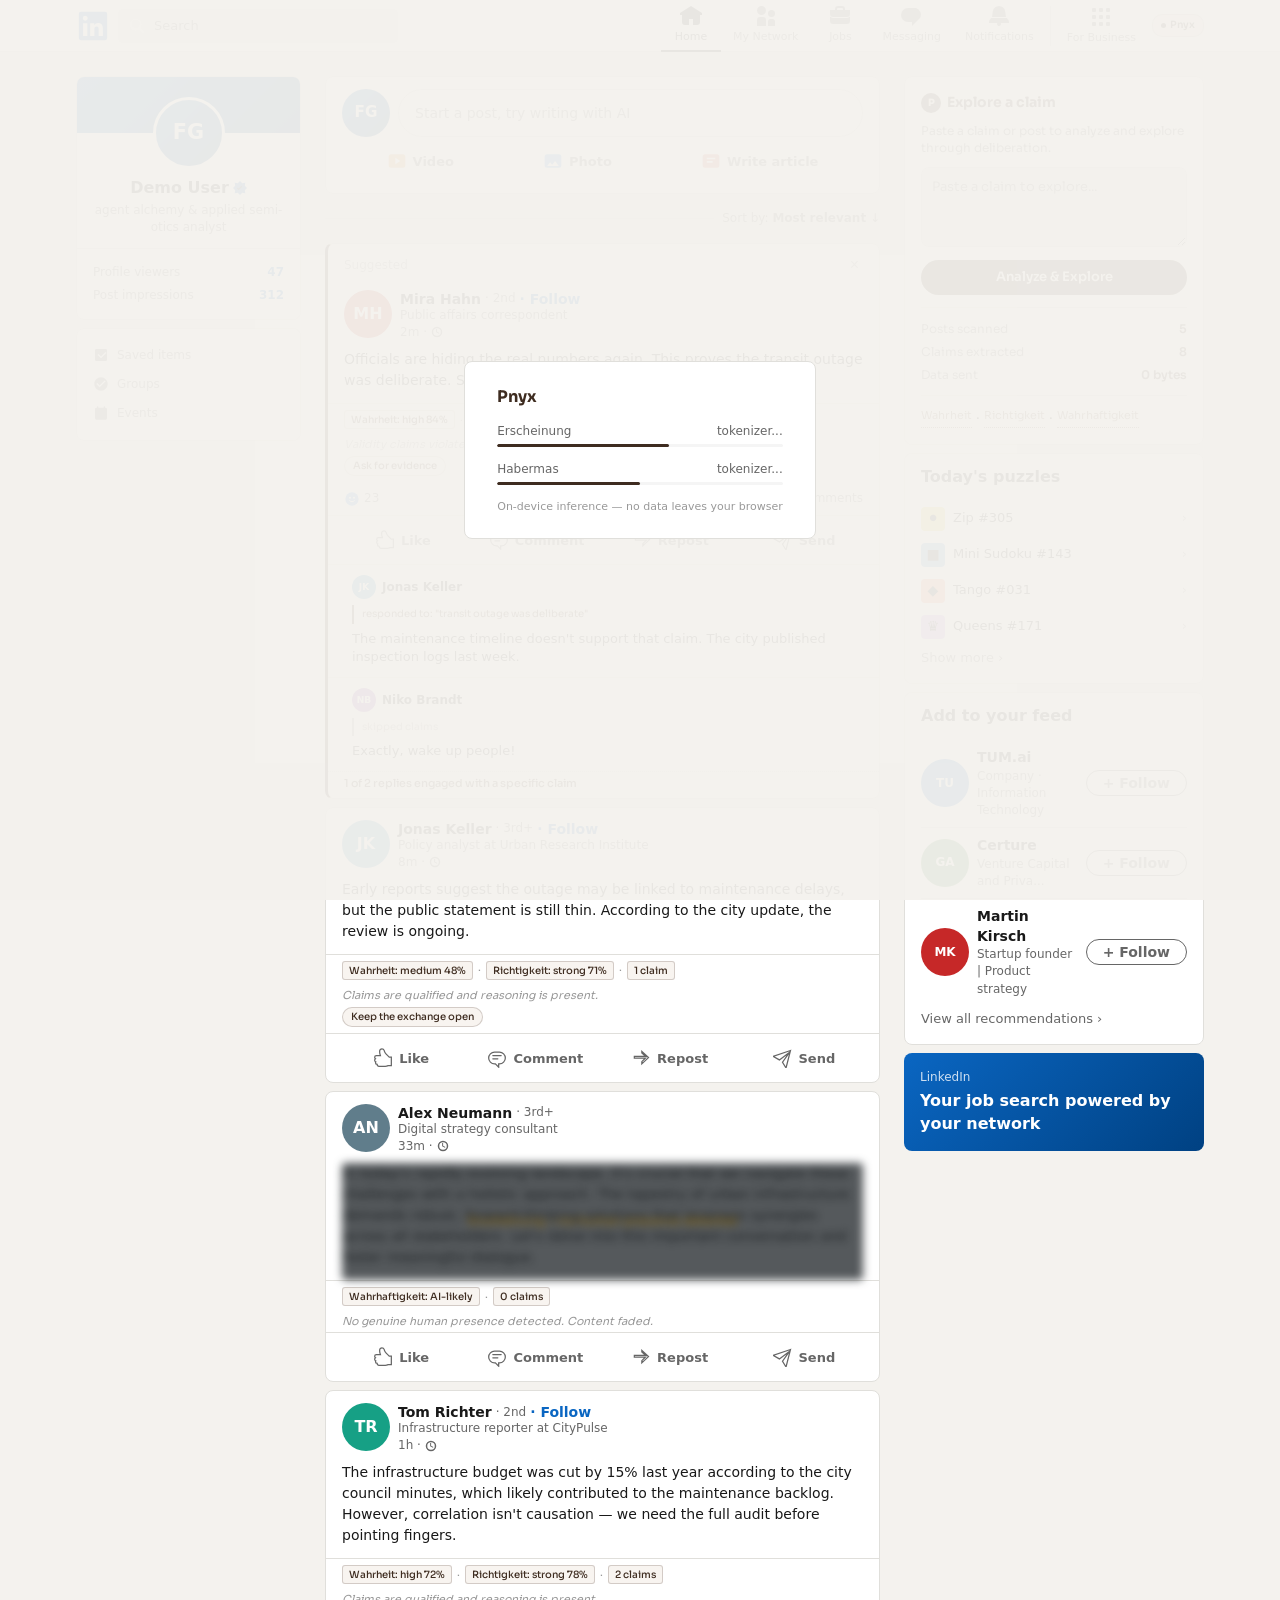
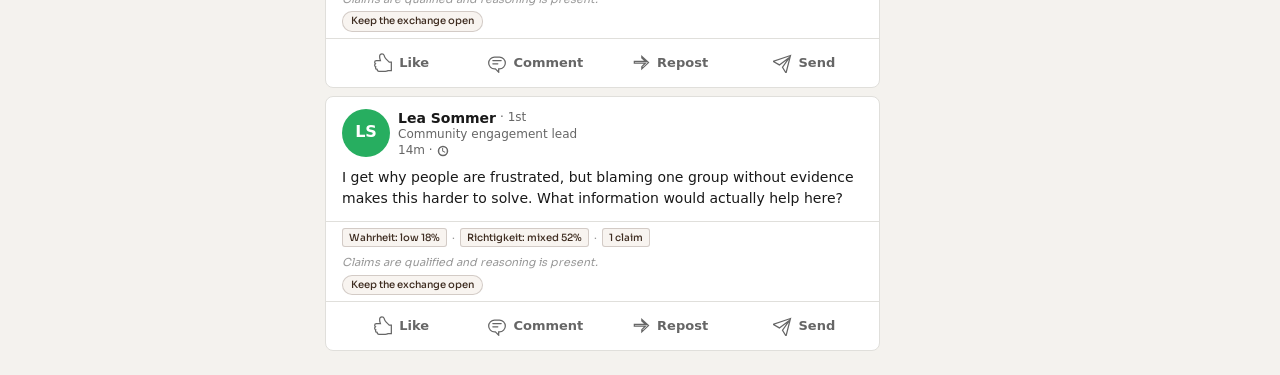
==== commit aa1b5f95: "On-device listening infrastructure for public discourse Two fine-tuned DeBERTa models (discourse leg" ====
--- a/pitch/demo.html
+++ b/pitch/demo.html
@@ -657,7 +657,7 @@
     <div class="li-card li-profile-card">
       <div class="li-profile-banner"></div>
       <div class="li-avatar">FG</div>
-      <div class="li-profile-name">Felix Guenthert <svg width="14" height="14" viewBox="0 0 16 16" fill="var(--li-blue)"><path d="M8 0l2.5 2.5L14 2l-.5 3.5L16 8l-2.5 2.5L14 14l-3.5-.5L8 16l-2.5-2.5L2 14l.5-3.5L0 8l2.5-2.5L2 2l3.5.5z"/><path d="M6.5 10.5l-2-2 1-1L6.5 8.5l3-3 1 1z" fill="#1D2226"/></svg></div>
+      <div class="li-profile-name">Demo User <svg width="14" height="14" viewBox="0 0 16 16" fill="var(--li-blue)"><path d="M8 0l2.5 2.5L14 2l-.5 3.5L16 8l-2.5 2.5L14 14l-3.5-.5L8 16l-2.5-2.5L2 14l.5-3.5L0 8l2.5-2.5L2 2l3.5.5z"/><path d="M6.5 10.5l-2-2 1-1L6.5 8.5l3-3 1 1z" fill="#1D2226"/></svg></div>
       <div class="li-profile-title">agent alchemy &amp; applied semi-<br>otics analyst</div>
       <div class="li-profile-stats">
         <div class="li-profile-stat"><span>Profile viewers</span><span class="val">47</span></div>
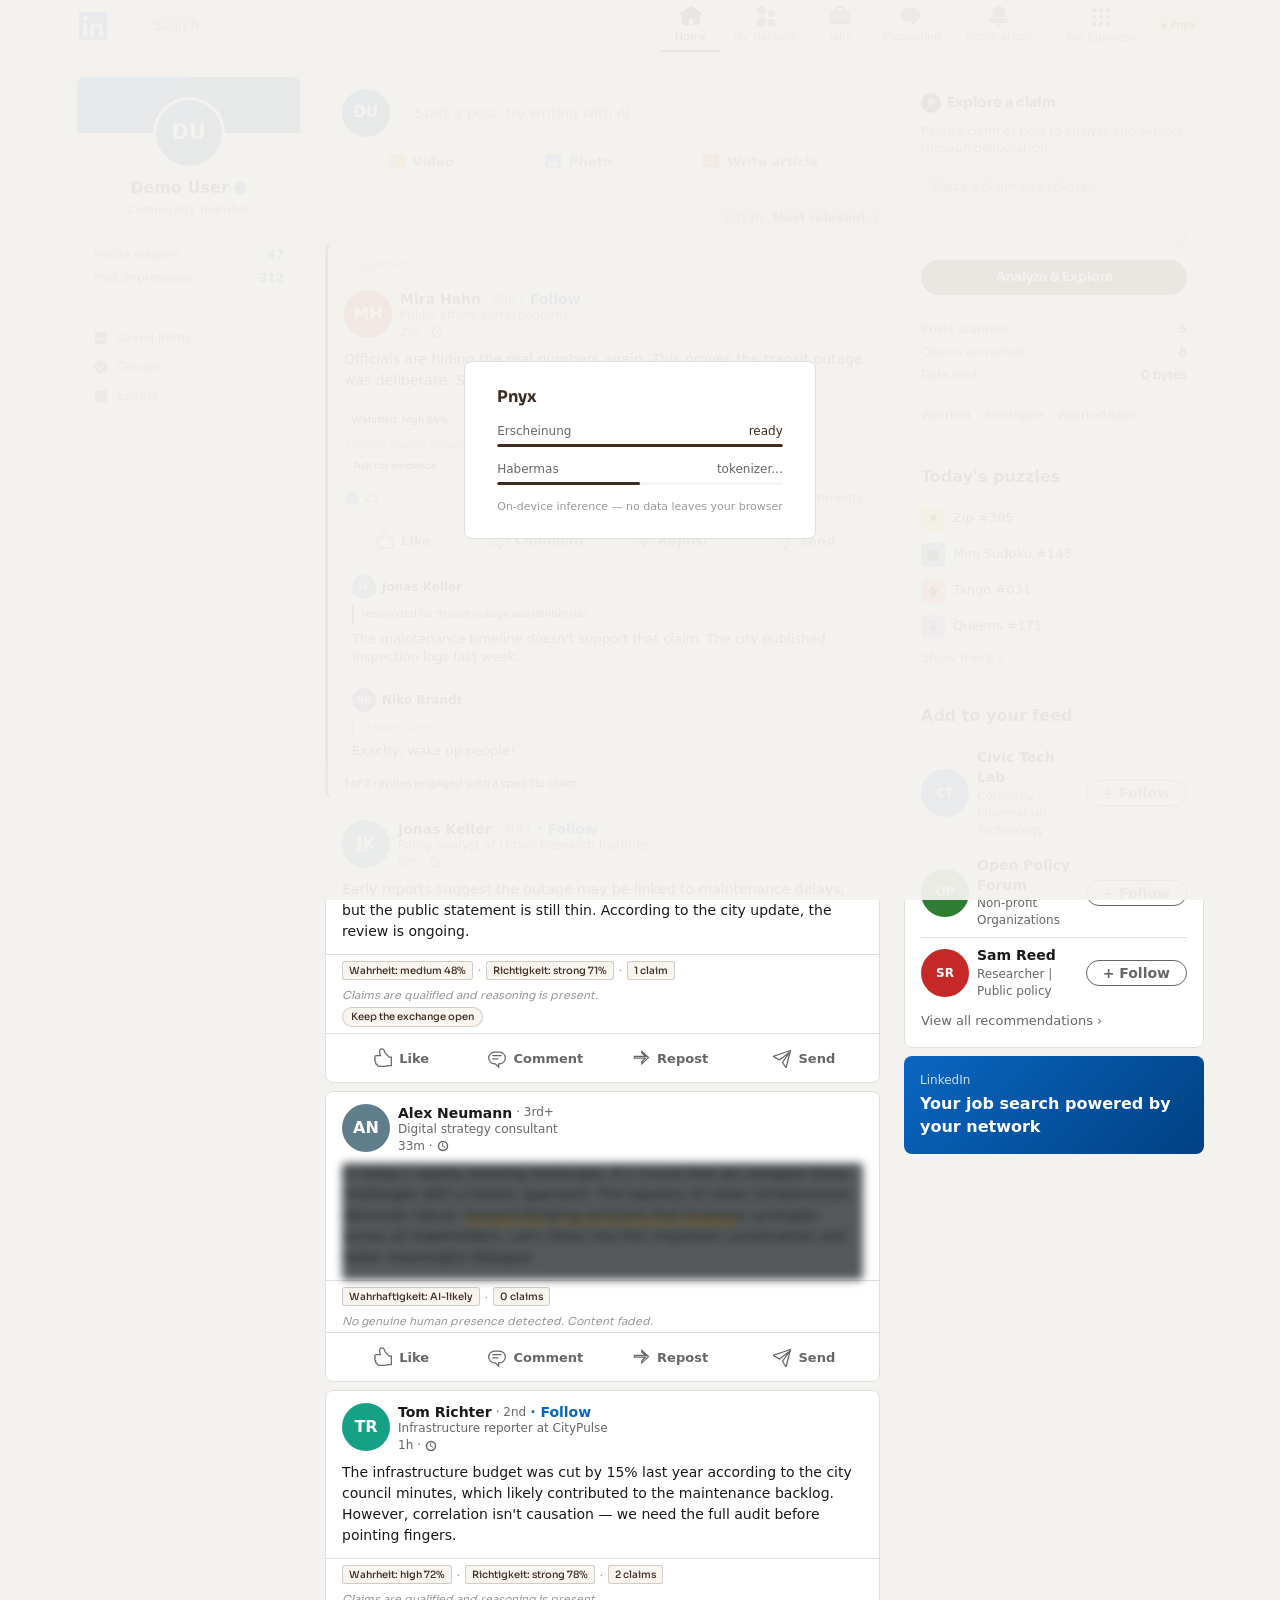
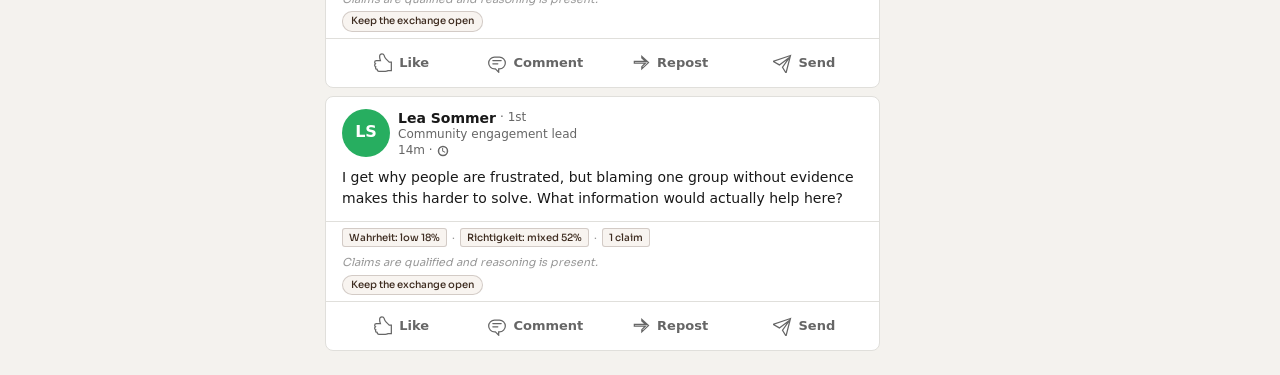
==== commit c0990560: "On-device listening infrastructure for public discourse Two fine-tuned DeBERTa models (discourse leg" ====
--- a/pitch/demo.html
+++ b/pitch/demo.html
@@ -656,9 +656,9 @@
   <aside class="li-sidebar">
     <div class="li-card li-profile-card">
       <div class="li-profile-banner"></div>
-      <div class="li-avatar">FG</div>
+      <div class="li-avatar">DU</div>
       <div class="li-profile-name">Demo User <svg width="14" height="14" viewBox="0 0 16 16" fill="var(--li-blue)"><path d="M8 0l2.5 2.5L14 2l-.5 3.5L16 8l-2.5 2.5L14 14l-3.5-.5L8 16l-2.5-2.5L2 14l.5-3.5L0 8l2.5-2.5L2 2l3.5.5z"/><path d="M6.5 10.5l-2-2 1-1L6.5 8.5l3-3 1 1z" fill="#1D2226"/></svg></div>
-      <div class="li-profile-title">agent alchemy &amp; applied semi-<br>otics analyst</div>
+      <div class="li-profile-title">Community member</div>
       <div class="li-profile-stats">
         <div class="li-profile-stat"><span>Profile viewers</span><span class="val">47</span></div>
         <div class="li-profile-stat"><span>Post impressions</span><span class="val">312</span></div>
@@ -676,7 +676,7 @@
 
     <div class="li-start-post">
       <div class="li-start-row">
-        <div class="li-start-avatar">FG</div>
+        <div class="li-start-avatar">DU</div>
         <input class="li-start-input" type="text" placeholder="Start a post, try writing with AI" disabled>
       </div>
       <div class="li-start-actions">
@@ -910,18 +910,18 @@
     <div class="li-right-card">
       <h3>Add to your feed</h3>
       <div class="li-suggestion">
-        <div class="li-suggestion-avatar" style="background:#0a66c2">TU</div>
-        <div class="li-suggestion-info"><div class="li-suggestion-name">TUM.ai</div><div class="li-suggestion-desc">Company &middot; Information Technology</div></div>
+        <div class="li-suggestion-avatar" style="background:#0a66c2">CT</div>
+        <div class="li-suggestion-info"><div class="li-suggestion-name">Civic Tech Lab</div><div class="li-suggestion-desc">Company &middot; Information Technology</div></div>
         <button class="li-follow-btn">+ Follow</button>
       </div>
       <div class="li-suggestion">
-        <div class="li-suggestion-avatar" style="background:#2e7d32">GA</div>
-        <div class="li-suggestion-info"><div class="li-suggestion-name">Certure</div><div class="li-suggestion-desc">Venture Capital and Priva...</div></div>
+        <div class="li-suggestion-avatar" style="background:#2e7d32">OP</div>
+        <div class="li-suggestion-info"><div class="li-suggestion-name">Open Policy Forum</div><div class="li-suggestion-desc">Non-profit Organizations</div></div>
         <button class="li-follow-btn">+ Follow</button>
       </div>
       <div class="li-suggestion">
-        <div class="li-suggestion-avatar" style="background:#c62828">MK</div>
-        <div class="li-suggestion-info"><div class="li-suggestion-name">Martin Kirsch</div><div class="li-suggestion-desc">Startup founder | Product strategy</div></div>
+        <div class="li-suggestion-avatar" style="background:#c62828">SR</div>
+        <div class="li-suggestion-info"><div class="li-suggestion-name">Sam Reed</div><div class="li-suggestion-desc">Researcher | Public policy</div></div>
         <button class="li-follow-btn">+ Follow</button>
       </div>
       <a class="li-show-more" href="#">View all recommendations &rsaquo;</a>
